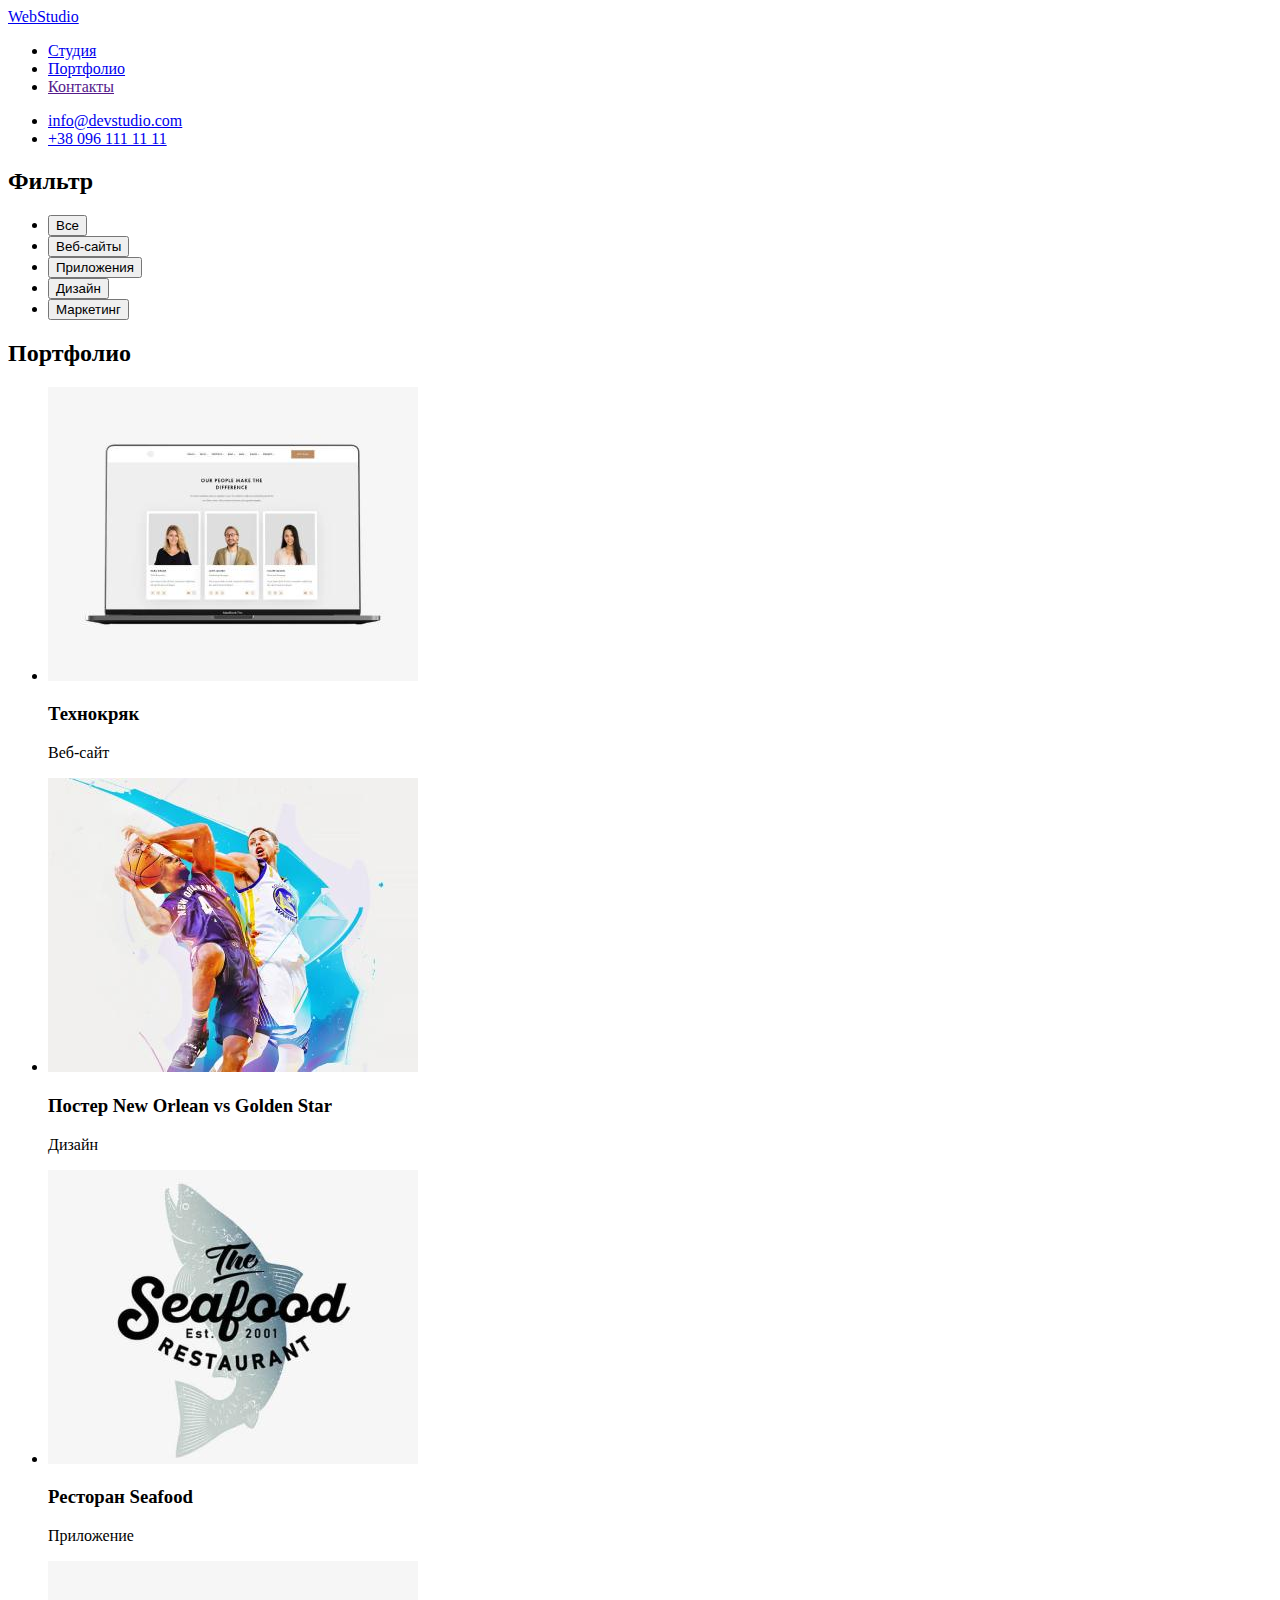
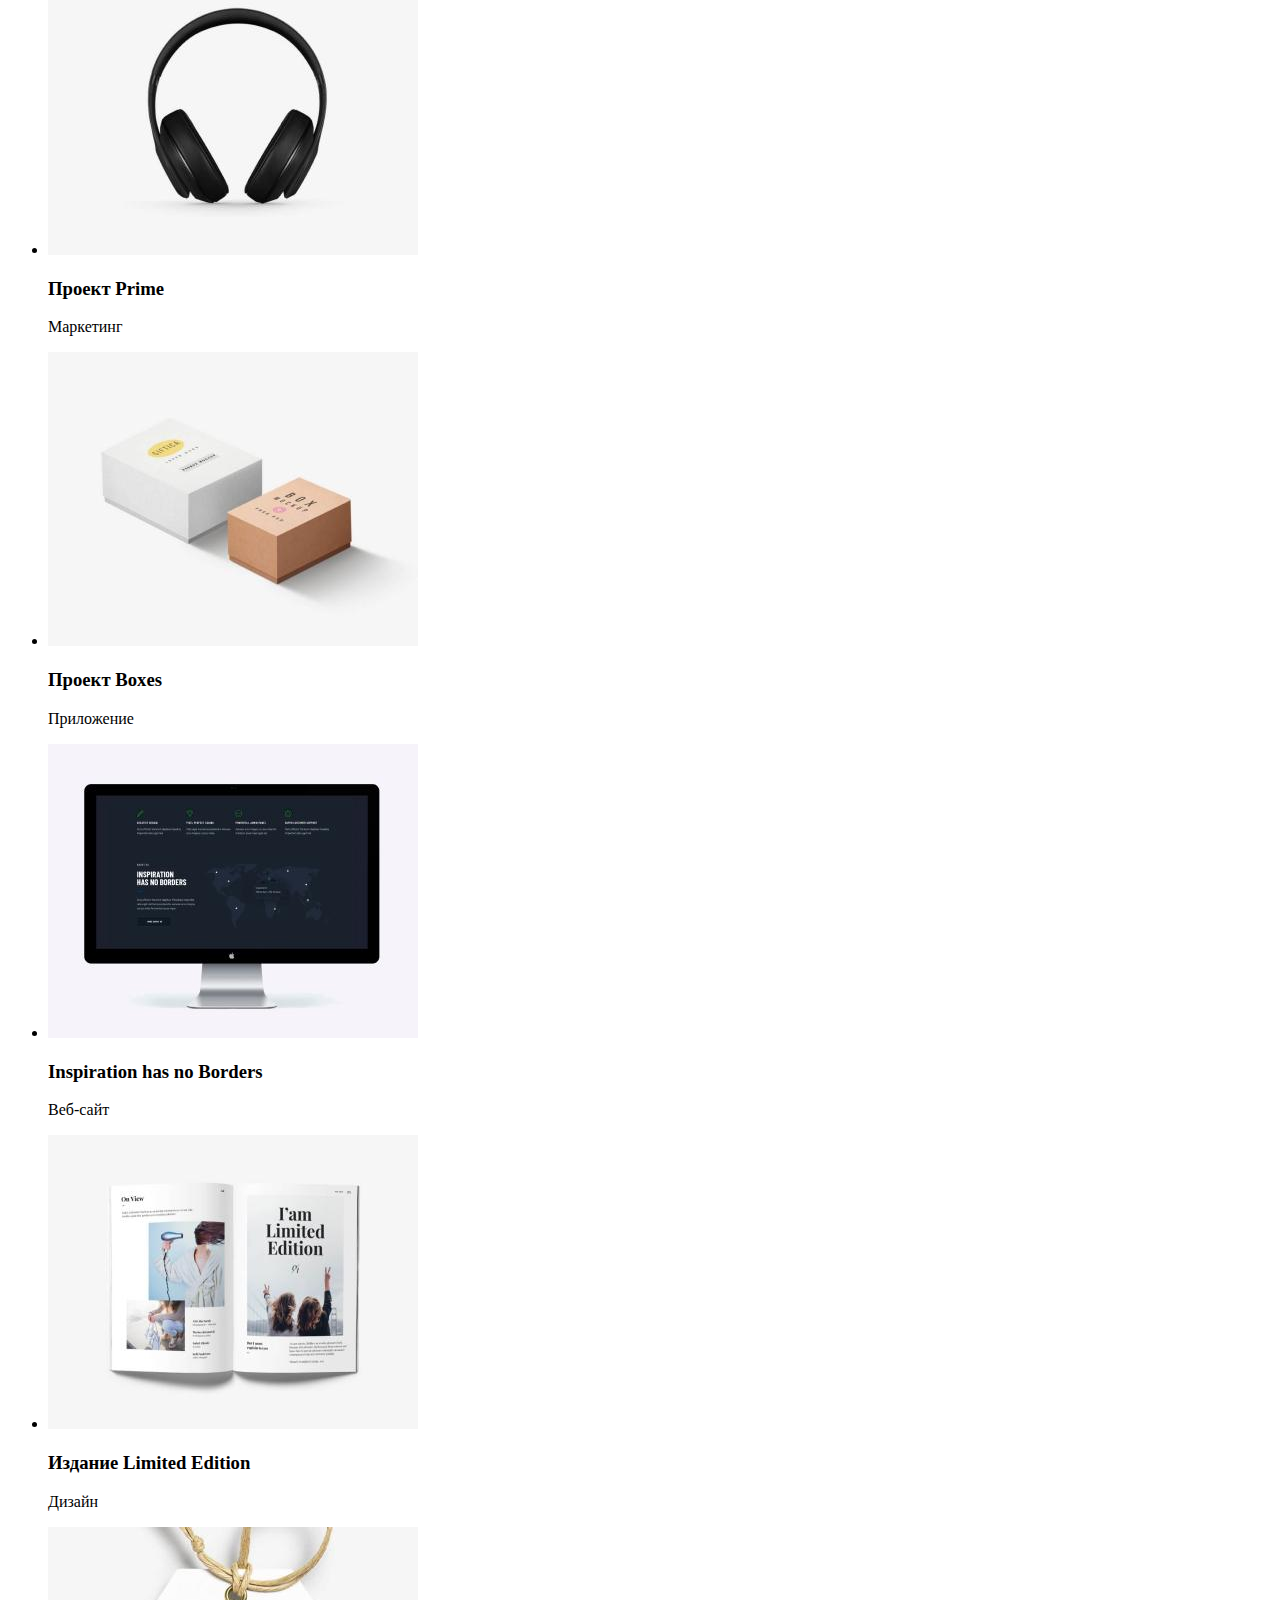
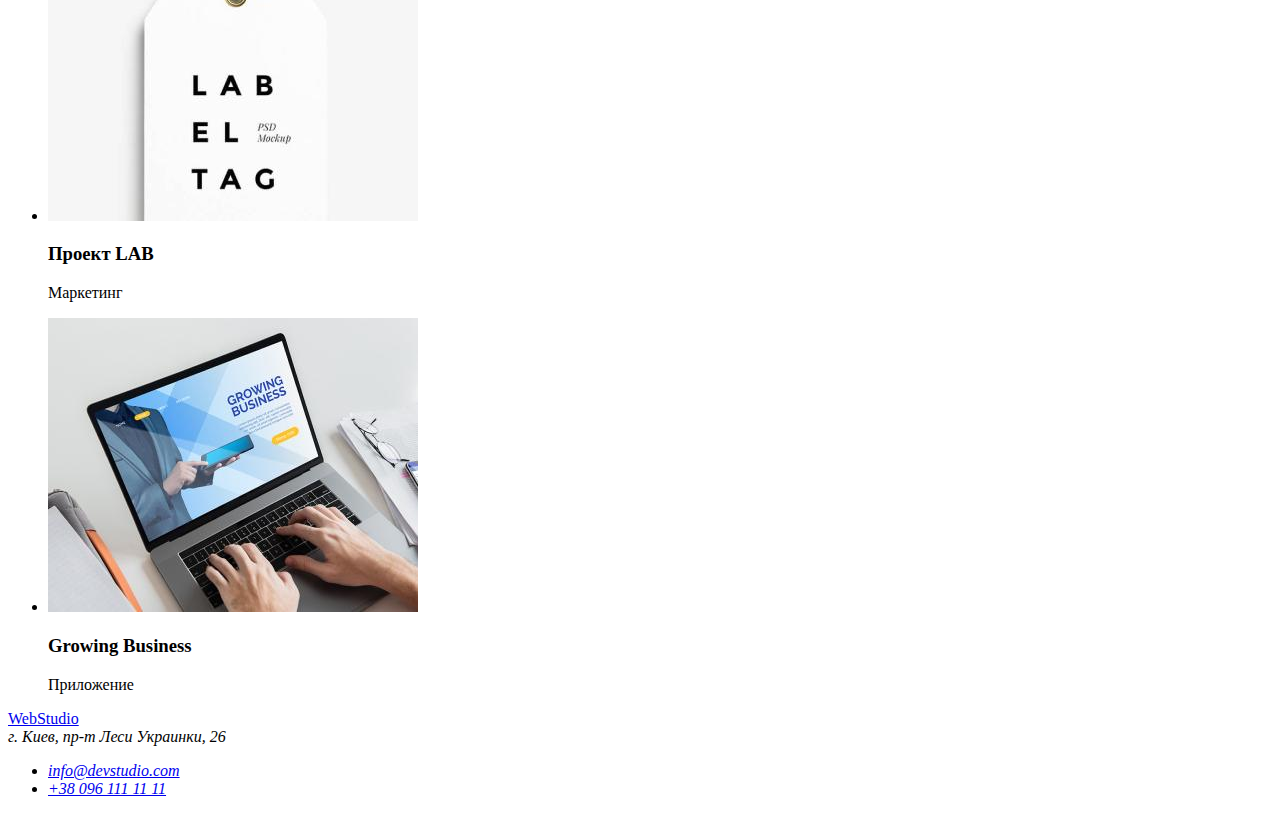
==== portfolio.html @ 3d3d4856 "Fin_page-proofs_portfolio" ====
<!DOCTYPE html>
<html lang="ru">

<head>
  <meta charset="UTF-8">
  <meta http-equiv="X-UA-Compatible" content="IE=edge">
  <meta name="viewport" content="width=device-width, initial-scale=1.0">
  <title>Document</title>
</head>

<body>
  <header>
    <nav>
      <a href="/" lang="en">WebStudio</a>
      <ul>
        <li><a href="./index.html">Студия</a></li>
        <li><a href="./portfolio.html">Портфолио</a></li>
        <li><a href="">Контакты</a></li>
      </ul>
    </nav>
    <ul>
      <li><a href="mailto:info@devstudio.com" lang="en">info@devstudio.com</a></li>
      <li><a href="tel:+380961111111">+38 096 111 11 11</a></li>
    </ul>
  </header>
  <main>
    <!--Filter-->
   <section>
     <h2>Фильтр</h2>
     <ul>
        <li><button type="button">Все</button></li>
        <li><button type="button">Веб-сайты</button></li>
        <li><button type="button">Приложения</button></li>
        <li><button type="button">Дизайн</button></li>
        <li><button type="button">Маркетинг</button></li>
     </ul>
   </section>
    <!--Portfolio-->
   <section>
      <h2>Портфолио</h2>
      <ul>
       <li>
          <img src="./images/website.jpg" alt="Веб-сайт" width="370" height="294">
          <h3>Технокряк</h3>
          <p> Веб-сайт </p>
        </li>
        <li>
          <img src="./images/design.jpg" alt="Постер" width="370" height="294">
          <h3 lang="ru-en">Постер New Orlean vs Golden Star</h3>
          <p> Дизайн </p>
        </li>
        <li>
          <img src="./images/attachment.jpg" alt="Логотип приложения" width="370" height="294">
          <h3 lang="ru-en">Ресторан Seafood</h3>
          <p> Приложение </p>
        </li>
      </ul>
      <ul>
          <li>
            <img src="./images/headphones.jpg" alt="Наушники" width="370" height="294">
            <h3 lang="ru-en">Проект Prime</h3>
            <p> Маркетинг </p>
          </li>
          <li>
            <img src="./images/box.jpg" alt="Коробки" width="370" height="294">
            <h3 lang="ru-en">Проект Boxes</h3>
            <p> Приложение </p>
          </li>
          <li>
            <img src="./images/desktop.jpg" alt="Настольный компютер" width="370" height="294">
            <h3 lang="en">Inspiration has no Borders</h3>
            <p> Веб-сайт </p>
          </li>
      </ul>
      <ul>
          <li>
            <img src="./images/book.jpg" alt="Книга" width="370" height="294">
            <h3 lang="ru-en">Издание Limited Edition</h3>
            <p> Дизайн </p>
          </li>
          <li>
            <img src="./images/sticker.jpg" alt="Стикер" width="370" height="294">
            <h3 lang="ru-en">Проект LAB</h3>
            <p> Маркетинг </p>
          </li>
          <li>
            <img src="./images/macbook.jpg" alt="Макбук" width="370" height="294">
            <h3 lang="en">Growing Business</h3>
            <p> Приложение </p>
          </li>
      </ul>
   </section>
  </main>
  <footer>
    <a href="/" lang="en">WebStudio</a>
    <address>
      г. Киев, пр-т Леси Украинки, 26
      <ul>
        <li>
          <a href="mailto:info@devstudio.com" lang="en">info@devstudio.com</a>
        </li>
        <li>
          <a href="tel:+380961111111">+38 096 111 11 11</a>
        </li>
      </ul>
    </address>
  </footer>
</body>

</html>
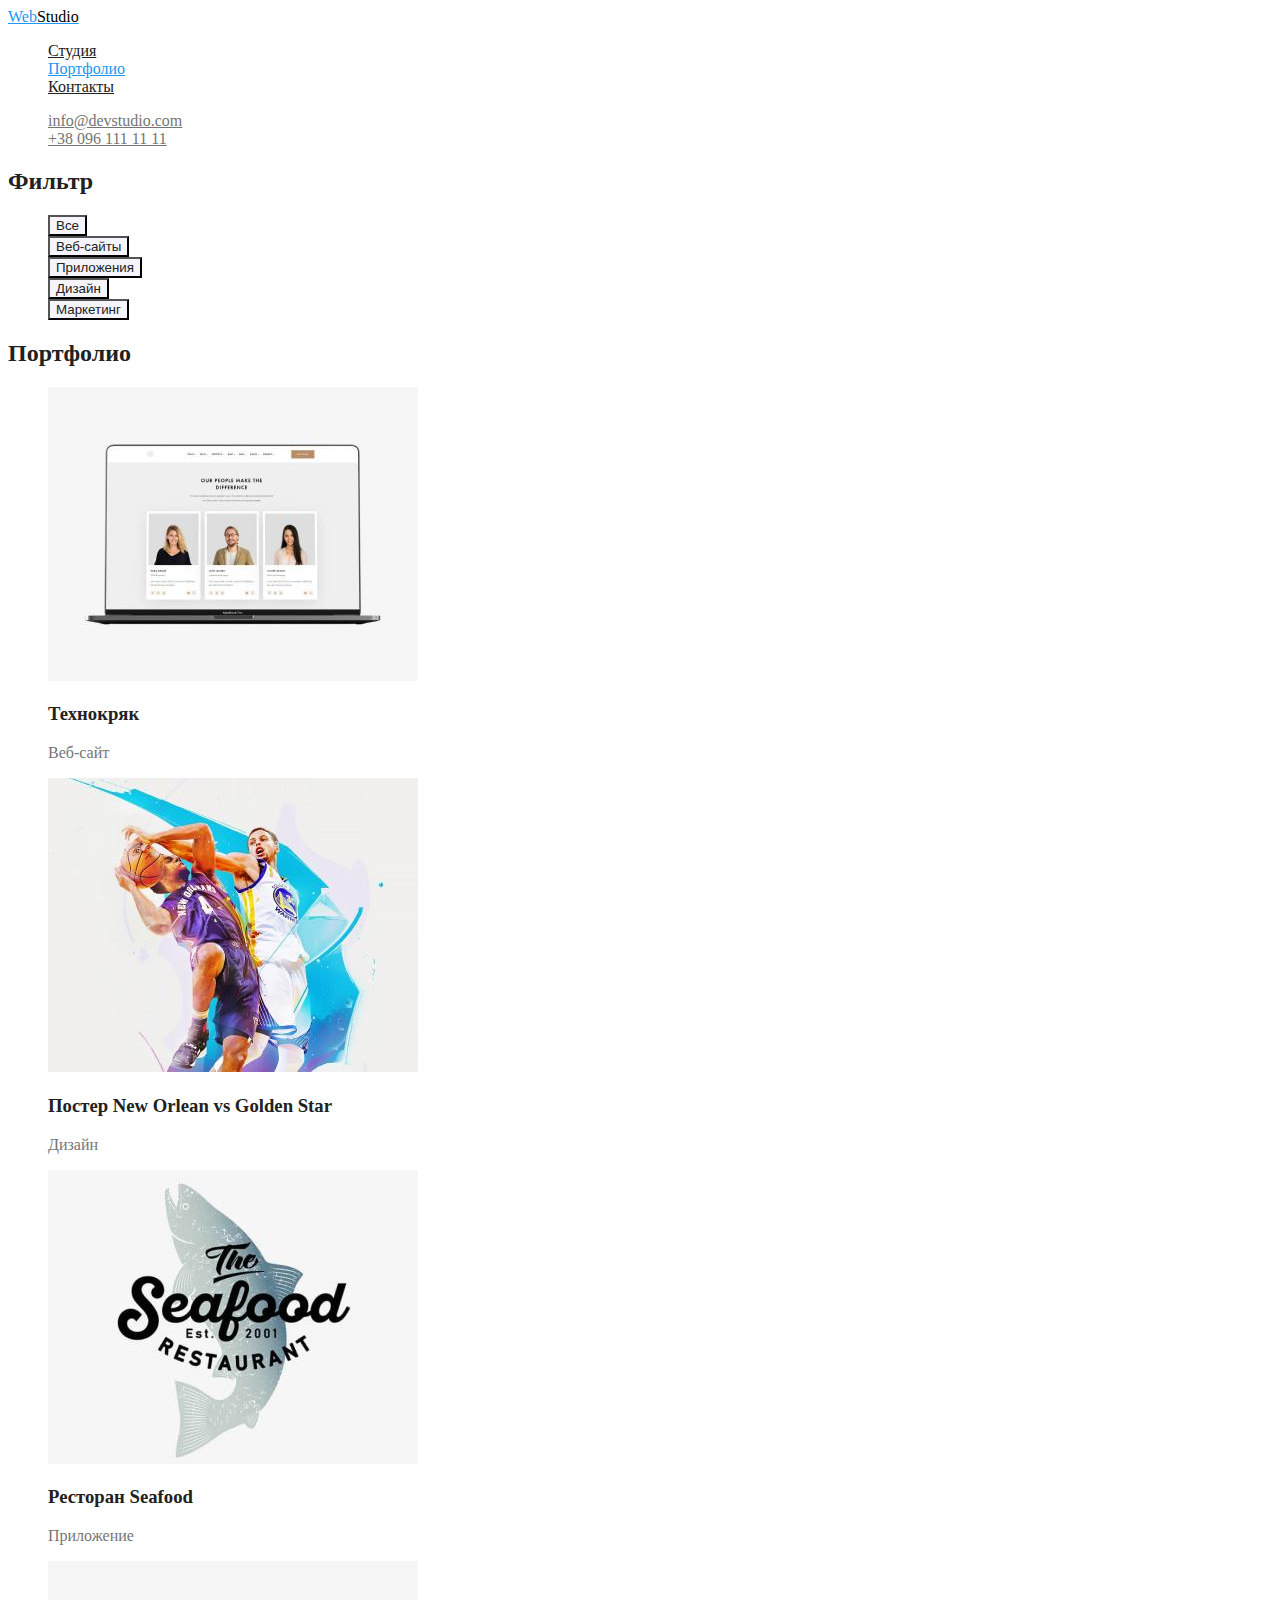
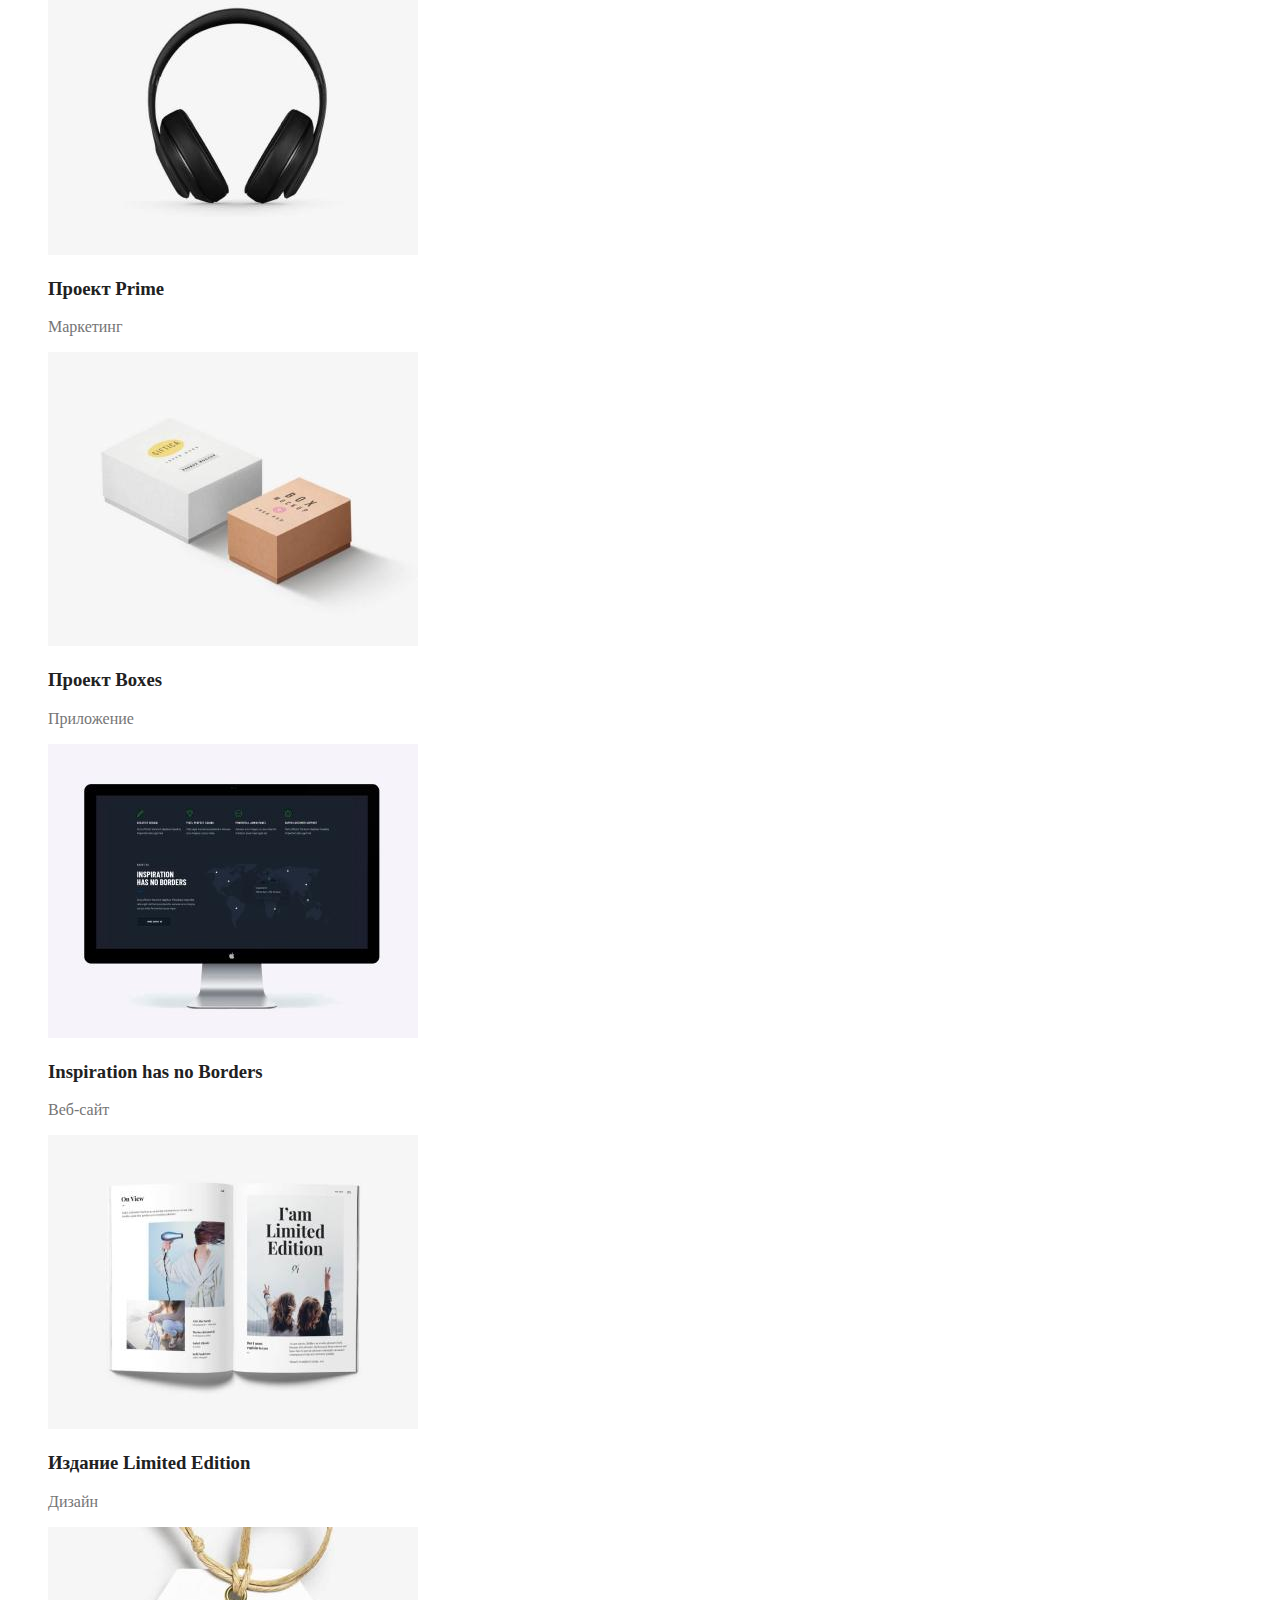
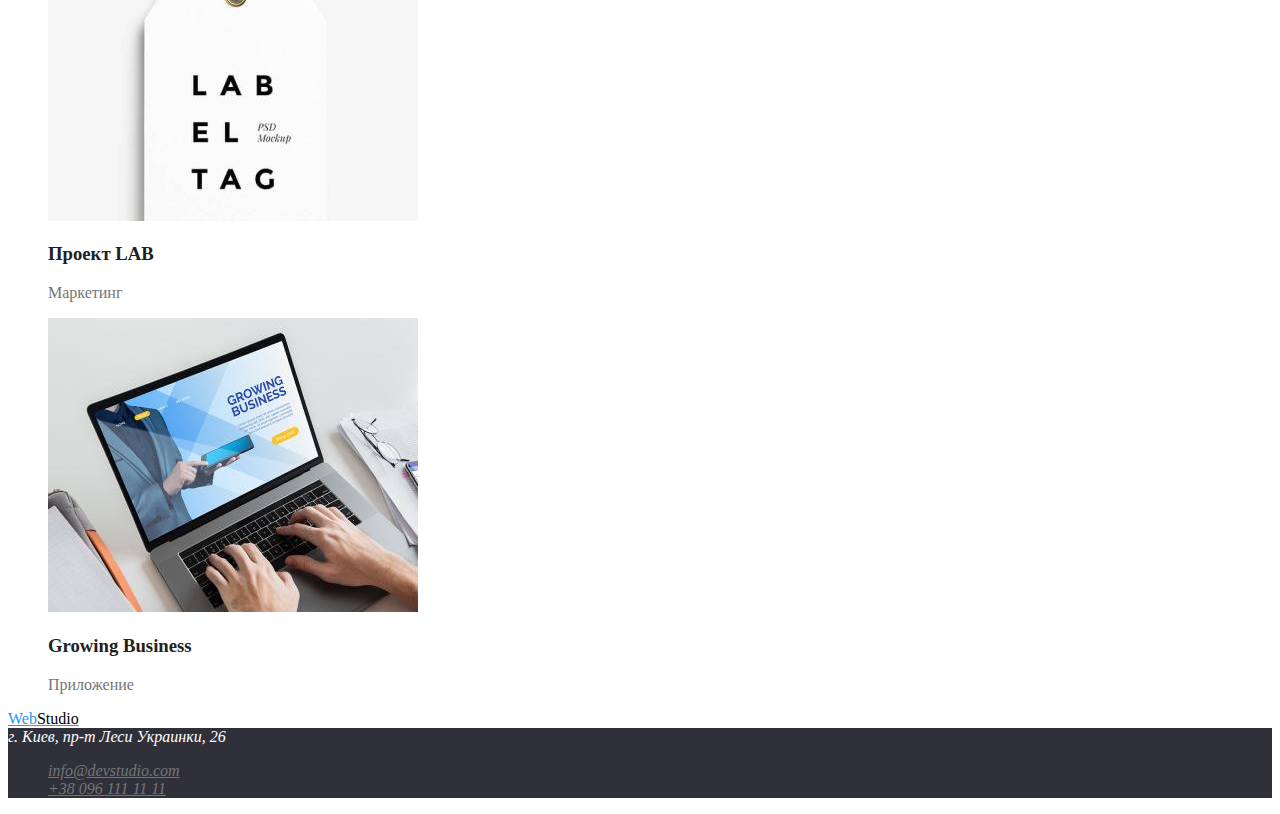
==== commit c2ebbfdc: "25.04.2021" ====
--- a/portfolio.html
+++ b/portfolio.html
@@ -5,103 +5,100 @@
   <meta charset="UTF-8">
   <meta http-equiv="X-UA-Compatible" content="IE=edge">
   <meta name="viewport" content="width=device-width, initial-scale=1.0">
-  <title>Document</title>
+  <title>WebStudio</title>
+  <link rel="stylesheet" href="./css/styles.css">
 </head>
 
 <body>
   <header>
     <nav>
-      <a href="/" lang="en">WebStudio</a>
-      <ul>
-        <li><a href="./index.html">Студия</a></li>
-        <li><a href="./portfolio.html">Портфолио</a></li>
-        <li><a href="">Контакты</a></li>
+      <a href="/" class="logo-partone" lang="en">Web<span class="logo-parttwo">Studio</span></a>
+      <ul class="site-nav">
+        <li><a href="./index.html" class="link">Студия</a></li>
+        <li><a href="./portfolio.html" class="link current">Портфолио</a></li>
+        <li><a href="" class="link">Контакты</a></li>
       </ul>
     </nav>
-    <ul>
-      <li><a href="mailto:info@devstudio.com" lang="en">info@devstudio.com</a></li>
-      <li><a href="tel:+380961111111">+38 096 111 11 11</a></li>
+    <ul class="contact-header">
+      <li><a href="mailto:info@devstudio.com" class="link" lang="en">info@devstudio.com</a></li>
+      <li><a href="tel:+380961111111" class="link">+38 096 111 11 11</a></li>
     </ul>
   </header>
   <main>
     <!--Filter-->
-   <section>
-     <h2>Фильтр</h2>
+   <section class="section">
+     <h2 class="section-title">Фильтр</h2>
      <ul>
-        <li><button type="button">Все</button></li>
-        <li><button type="button">Веб-сайты</button></li>
-        <li><button type="button">Приложения</button></li>
-        <li><button type="button">Дизайн</button></li>
-        <li><button type="button">Маркетинг</button></li>
+        <li><button class="buttun secondary" type="button">Все</button></li>
+        <li><button class="buttun secondary" type="button">Веб-сайты</button></li>
+        <li><button class="buttun secondary" type="button">Приложения</button></li>
+        <li><button class="buttun secondary" type="button">Дизайн</button></li>
+        <li><button class="buttun secondary" type="button">Маркетинг</button></li>
      </ul>
    </section>
     <!--Portfolio-->
-   <section>
-      <h2>Портфолио</h2>
-      <ul>
+   <section class="section">
+      <h2 class="section-title">Портфолио</h2>
+      <ul class="portfolio-list">
        <li>
           <img src="./images/website.jpg" alt="Веб-сайт" width="370" height="294">
-          <h3>Технокряк</h3>
+          <h3 class="title">Технокряк</h3>
           <p> Веб-сайт </p>
         </li>
         <li>
           <img src="./images/design.jpg" alt="Постер" width="370" height="294">
-          <h3 lang="ru-en">Постер New Orlean vs Golden Star</h3>
+          <h3 class="title" lang="en">Постер New Orlean vs Golden Star</h3>
           <p> Дизайн </p>
         </li>
         <li>
           <img src="./images/attachment.jpg" alt="Логотип приложения" width="370" height="294">
-          <h3 lang="ru-en">Ресторан Seafood</h3>
+          <h3 class="title" lang="en">Ресторан Seafood</h3>
           <p> Приложение </p>
         </li>
       </ul>
-      <ul>
+      <ul class="portfolio-list">
           <li>
             <img src="./images/headphones.jpg" alt="Наушники" width="370" height="294">
-            <h3 lang="ru-en">Проект Prime</h3>
+            <h3 class="title" lang="en">Проект Prime</h3>
             <p> Маркетинг </p>
           </li>
           <li>
             <img src="./images/box.jpg" alt="Коробки" width="370" height="294">
-            <h3 lang="ru-en">Проект Boxes</h3>
+            <h3 class="title" lang="en">Проект Boxes</h3>
             <p> Приложение </p>
           </li>
           <li>
             <img src="./images/desktop.jpg" alt="Настольный компютер" width="370" height="294">
-            <h3 lang="en">Inspiration has no Borders</h3>
+            <h3 class="title" lang="en">Inspiration has no Borders</h3>
             <p> Веб-сайт </p>
           </li>
       </ul>
-      <ul>
+      <ul class="portfolio-list">
           <li>
             <img src="./images/book.jpg" alt="Книга" width="370" height="294">
-            <h3 lang="ru-en">Издание Limited Edition</h3>
+            <h3 class="title" lang="en">Издание Limited Edition</h3>
             <p> Дизайн </p>
           </li>
           <li>
             <img src="./images/sticker.jpg" alt="Стикер" width="370" height="294">
-            <h3 lang="ru-en">Проект LAB</h3>
+            <h3 class="title" lang="en">Проект LAB</h3>
             <p> Маркетинг </p>
           </li>
           <li>
             <img src="./images/macbook.jpg" alt="Макбук" width="370" height="294">
-            <h3 lang="en">Growing Business</h3>
+            <h3 class="title" lang="en">Growing Business</h3>
             <p> Приложение </p>
           </li>
       </ul>
    </section>
   </main>
   <footer>
-    <a href="/" lang="en">WebStudio</a>
-    <address>
-      г. Киев, пр-т Леси Украинки, 26
-      <ul>
-        <li>
-          <a href="mailto:info@devstudio.com" lang="en">info@devstudio.com</a>
-        </li>
-        <li>
-          <a href="tel:+380961111111">+38 096 111 11 11</a>
-        </li>
+    <a href="/" class="logo-partone" lang="en">Web<span class="logo-parttwo">Studio</span></a>
+    <address class="address">
+      <span class="location">г. Киев, пр-т Леси Украинки, 26</span>
+      <ul class="contact-footer">
+        <li><a href="mailto:info@devstudio.com" class="link" lang="en">info@devstudio.com</a></li>
+        <li><a href="tel:+380961111111" class="link">+38 096 111 11 11</a></li>
       </ul>
     </address>
   </footer>
--- a/css/styles.css
+++ b/css/styles.css
@@ -0,0 +1,112 @@
+/* Цвет основного текста #757575 */
+/* Вторичный цвет текста #212121 */
+/* Вторичный цвет футера текста #FFFFFF*/
+/* Цвет логотипа  #2196F3 ,#000000*/
+/* Акцент #2196F3 */
+/* Основной цвет фона #757575 */
+/* Вторичный цвет фона #F5F4FA */
+/* Цвет фона банер и футер #2F303A */
+
+:root {
+  --primary-text-color: #757575;
+  --tiile-text-color: #212121;
+  --accent-color: #2196f3;
+  --primary-background-color: #ffffff;
+  --secondary-background-color: #2f303a;
+}
+
+body {
+  background-color: var(--primary-background-color);
+  color: var(--primary-text-color);
+}
+ul {
+  list-style: none;
+}
+
+/*Header*/
+/*Logo*/
+.logo-partone {
+  color: var(--accent-color);
+}
+.logo-parttwo {
+  color: #000000;
+}
+.logo-partone:focus,
+.logo-parttwo:focus {
+  color: var(--accent-color);
+}
+
+/*Site nav*/
+.site-nav .link {
+  color: var(--tiile-text-color);
+}
+.site-nav .link:hover,
+.site-nav .link:focus {
+  color: var(--accent-color);
+}
+.site-nav .link.current {
+  color: var(--accent-color);
+}
+/*contact*/
+.contact-header .link,
+.contact-footer .link {
+  color: var(--primary-text-color);
+}
+.contact-header .link:hover,
+.contact-header .link:focus {
+  color: var(--accent-color);
+}
+/*Main*/
+.banner-title {
+  color: var(--primary-background-color);
+}
+.banner {
+  background-color: var(--secondary-background-color);
+}
+
+.section-title {
+  color: var(--tiile-text-color);
+}
+/*particular qualities*/
+.qualities-list .title {
+  color: var(--tiile-text-color);
+}
+
+/*Team*/
+.section-team {
+  background-color: #f5f4fa;
+}
+.team-list .title {
+  color: var(--tiile-text-color);
+}
+
+/*buttun*/
+.buttun {
+  cursor: pointer;
+}
+.buttun.primary {
+  color: var(--primary-background-color);
+  background-color: var(--accent-color);
+}
+.buttun.secondary {
+  color: var(--tiile-text-color);
+  background-color: #f5f4fa;
+}
+.buttun.secondary:hover,
+.buttun.secondary:focus {
+  color: var(--primary-background-color);
+  background-color: var(--accent-color);
+}
+
+/*Portfolio*/
+.portfolio-list .title {
+  color: var(--tiile-text-color);
+}
+
+/*footer*/
+.address {
+  background-color: var(--secondary-background-color);
+}
+.location {
+  color: var(--primary-background-color);
+}
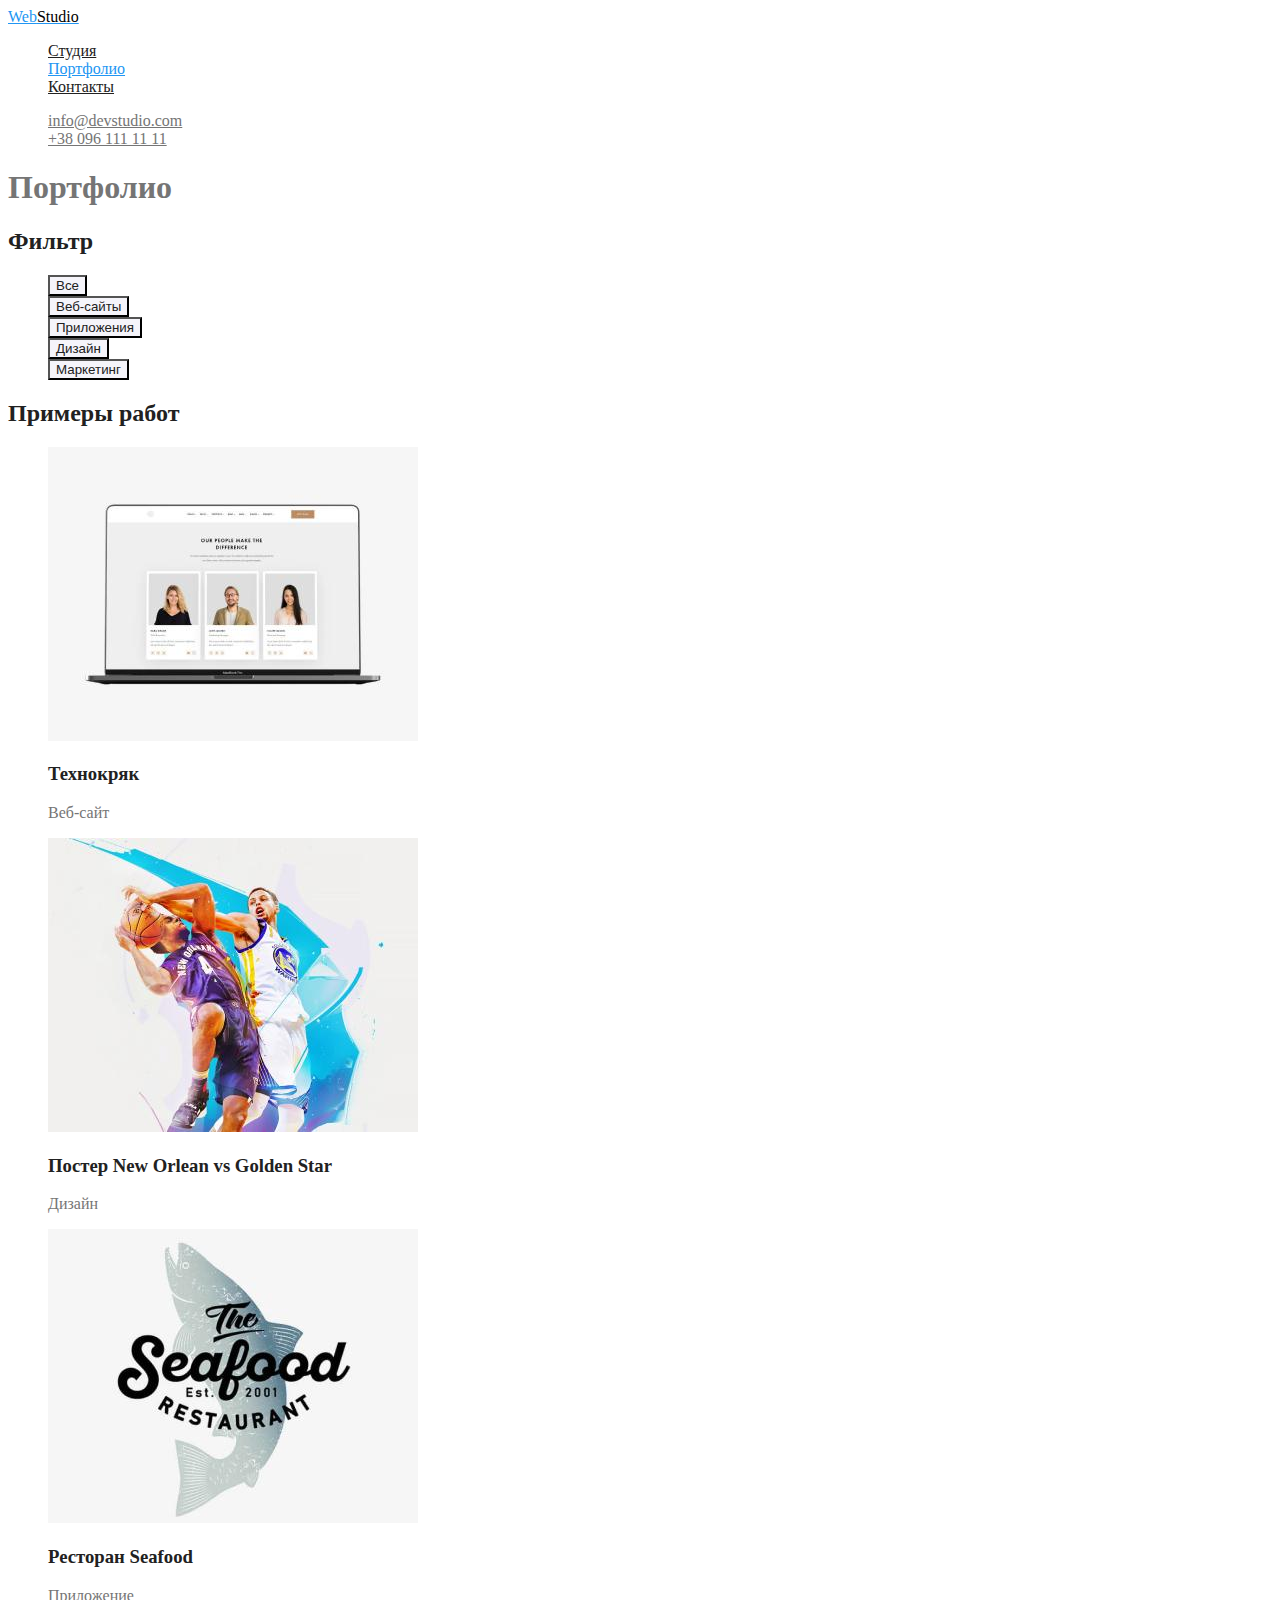
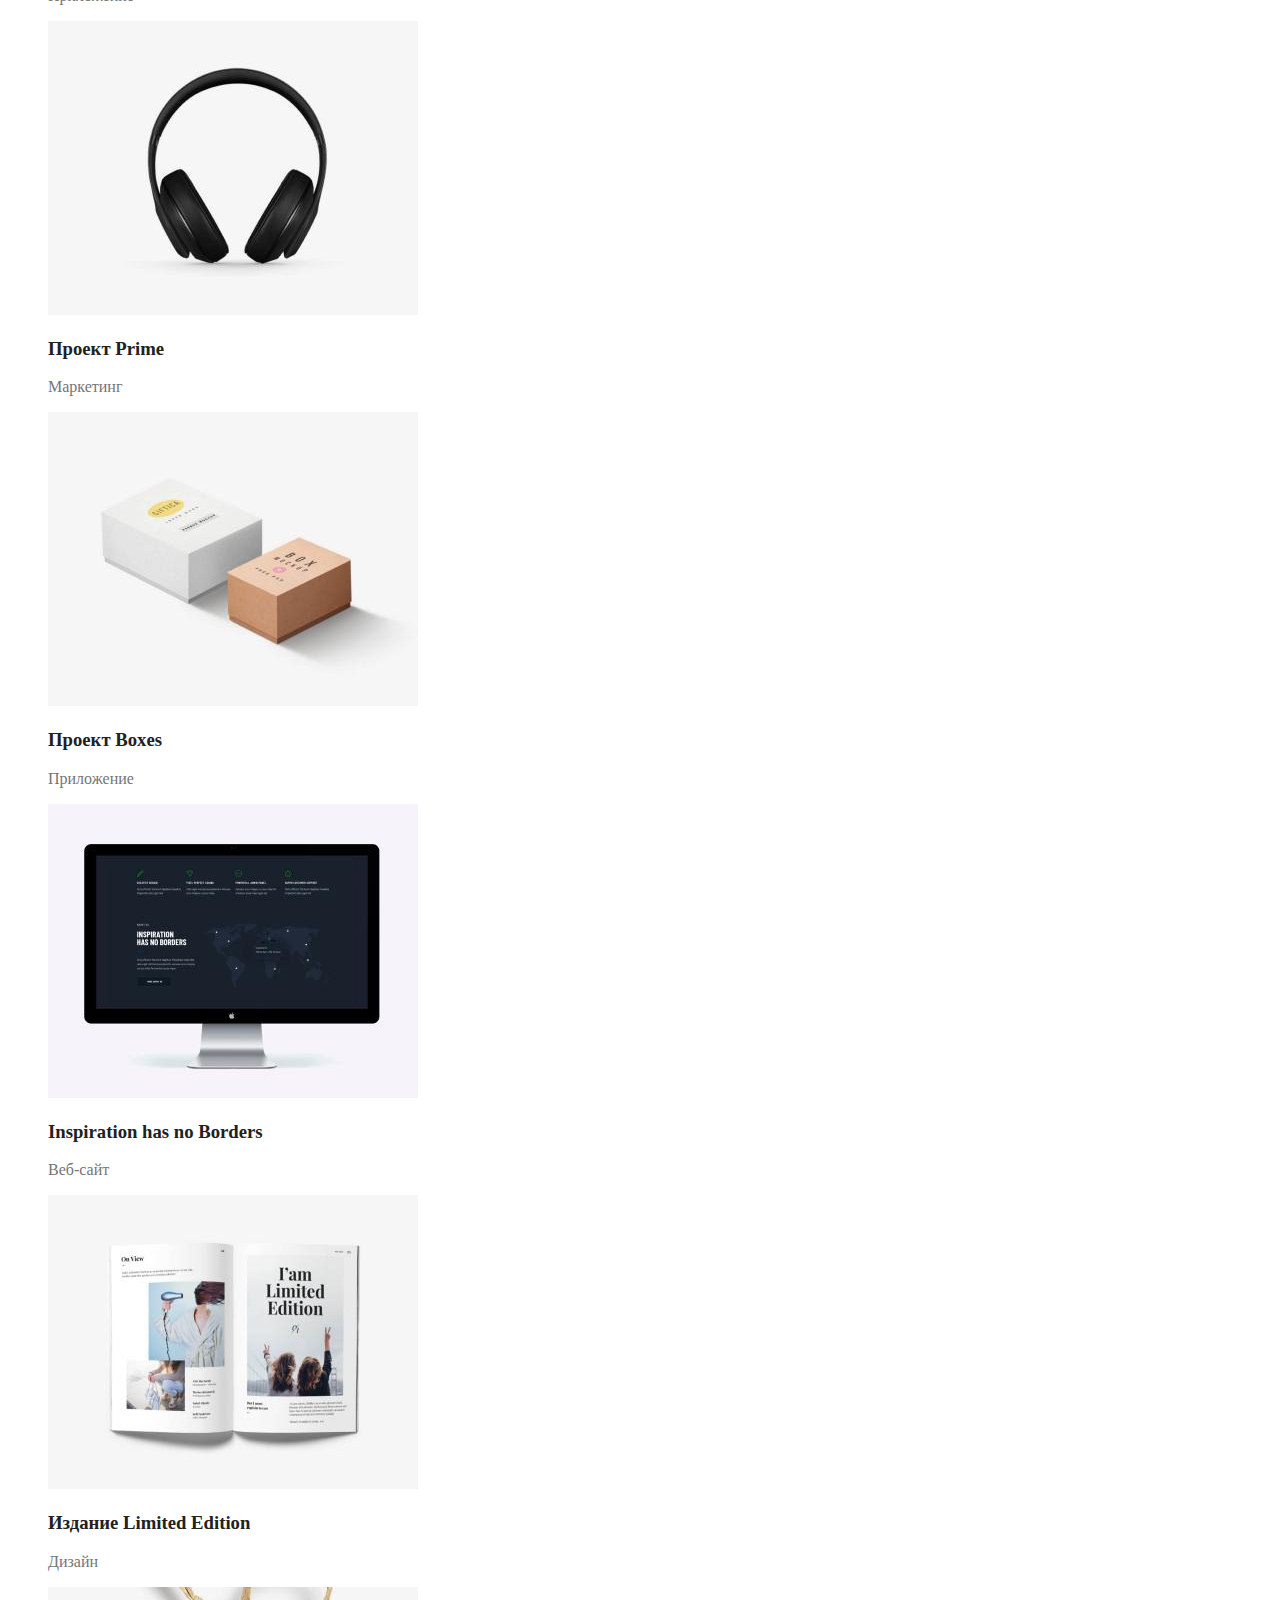
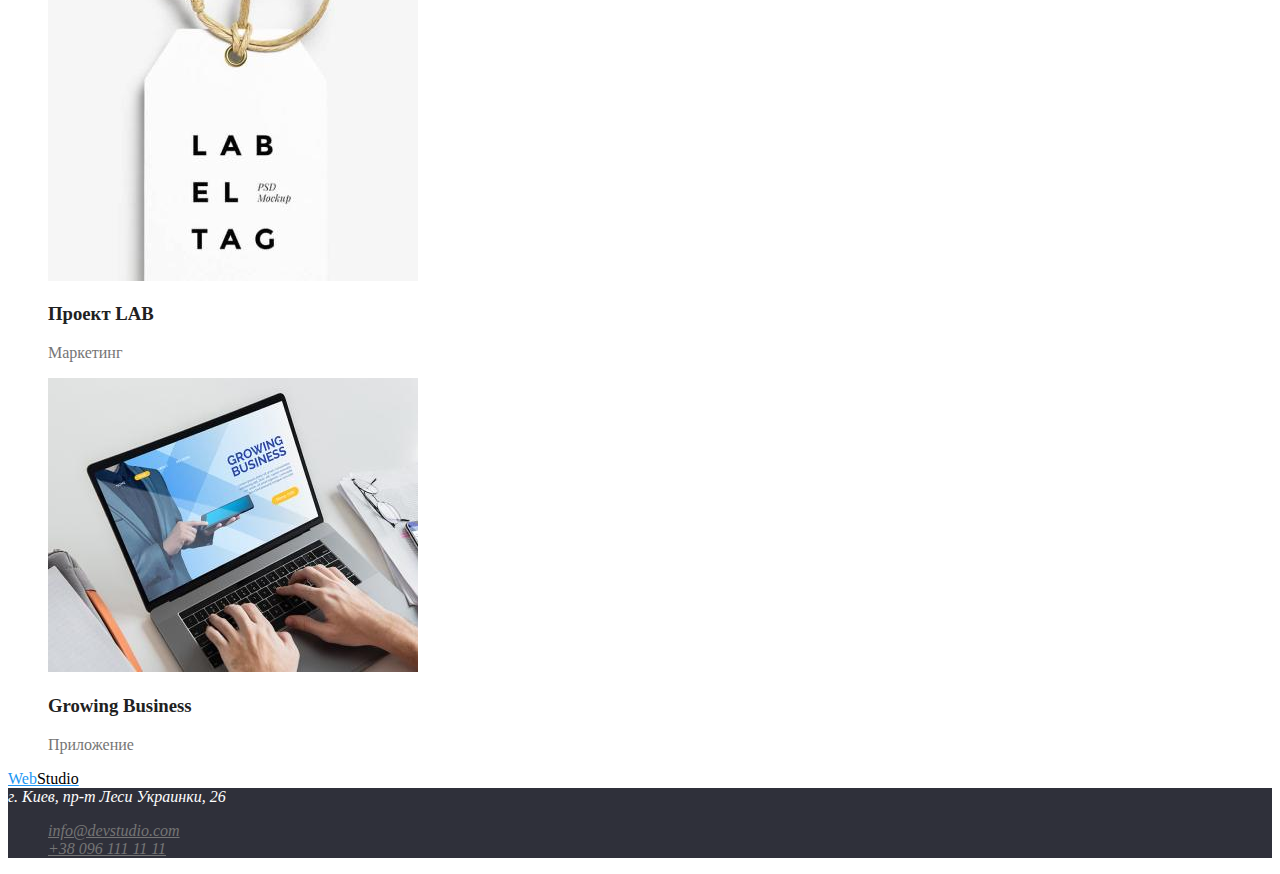
==== commit 3736c9d0: "Fix_26_04_2021" ====
--- a/portfolio.html
+++ b/portfolio.html
@@ -25,6 +25,7 @@
     </ul>
   </header>
   <main>
+    <h1>Портфолио</h1>
     <!--Filter-->
    <section class="section">
      <h2 class="section-title">Фильтр</h2>
@@ -38,7 +39,7 @@
    </section>
     <!--Portfolio-->
    <section class="section">
-      <h2 class="section-title">Портфолио</h2>
+      <h2 class="section-title">Примеры работ</h2>
       <ul class="portfolio-list">
        <li>
           <img src="./images/website.jpg" alt="Веб-сайт" width="370" height="294">
--- a/css/styles.css
+++ b/css/styles.css
@@ -13,6 +13,8 @@
   --accent-color: #2196f3;
   --primary-background-color: #ffffff;
   --secondary-background-color: #2f303a;
+  --third-background-color: #f5f4fa;
+  --logo-color: #000000;
 }
 
 body {
@@ -29,7 +31,7 @@
   color: var(--accent-color);
 }
 .logo-parttwo {
-  color: #000000;
+  color: var(--logo-color);
 }
 .logo-partone:focus,
 .logo-parttwo:focus {
@@ -74,7 +76,7 @@
 
 /*Team*/
 .section-team {
-  background-color: #f5f4fa;
+  background-color: var(--third-background-color);
 }
 .team-list .title {
   color: var(--tiile-text-color);
@@ -90,7 +92,7 @@
 }
 .buttun.secondary {
   color: var(--tiile-text-color);
-  background-color: #f5f4fa;
+  background-color: var(--third-background-color);
 }
 .buttun.secondary:hover,
 .buttun.secondary:focus {
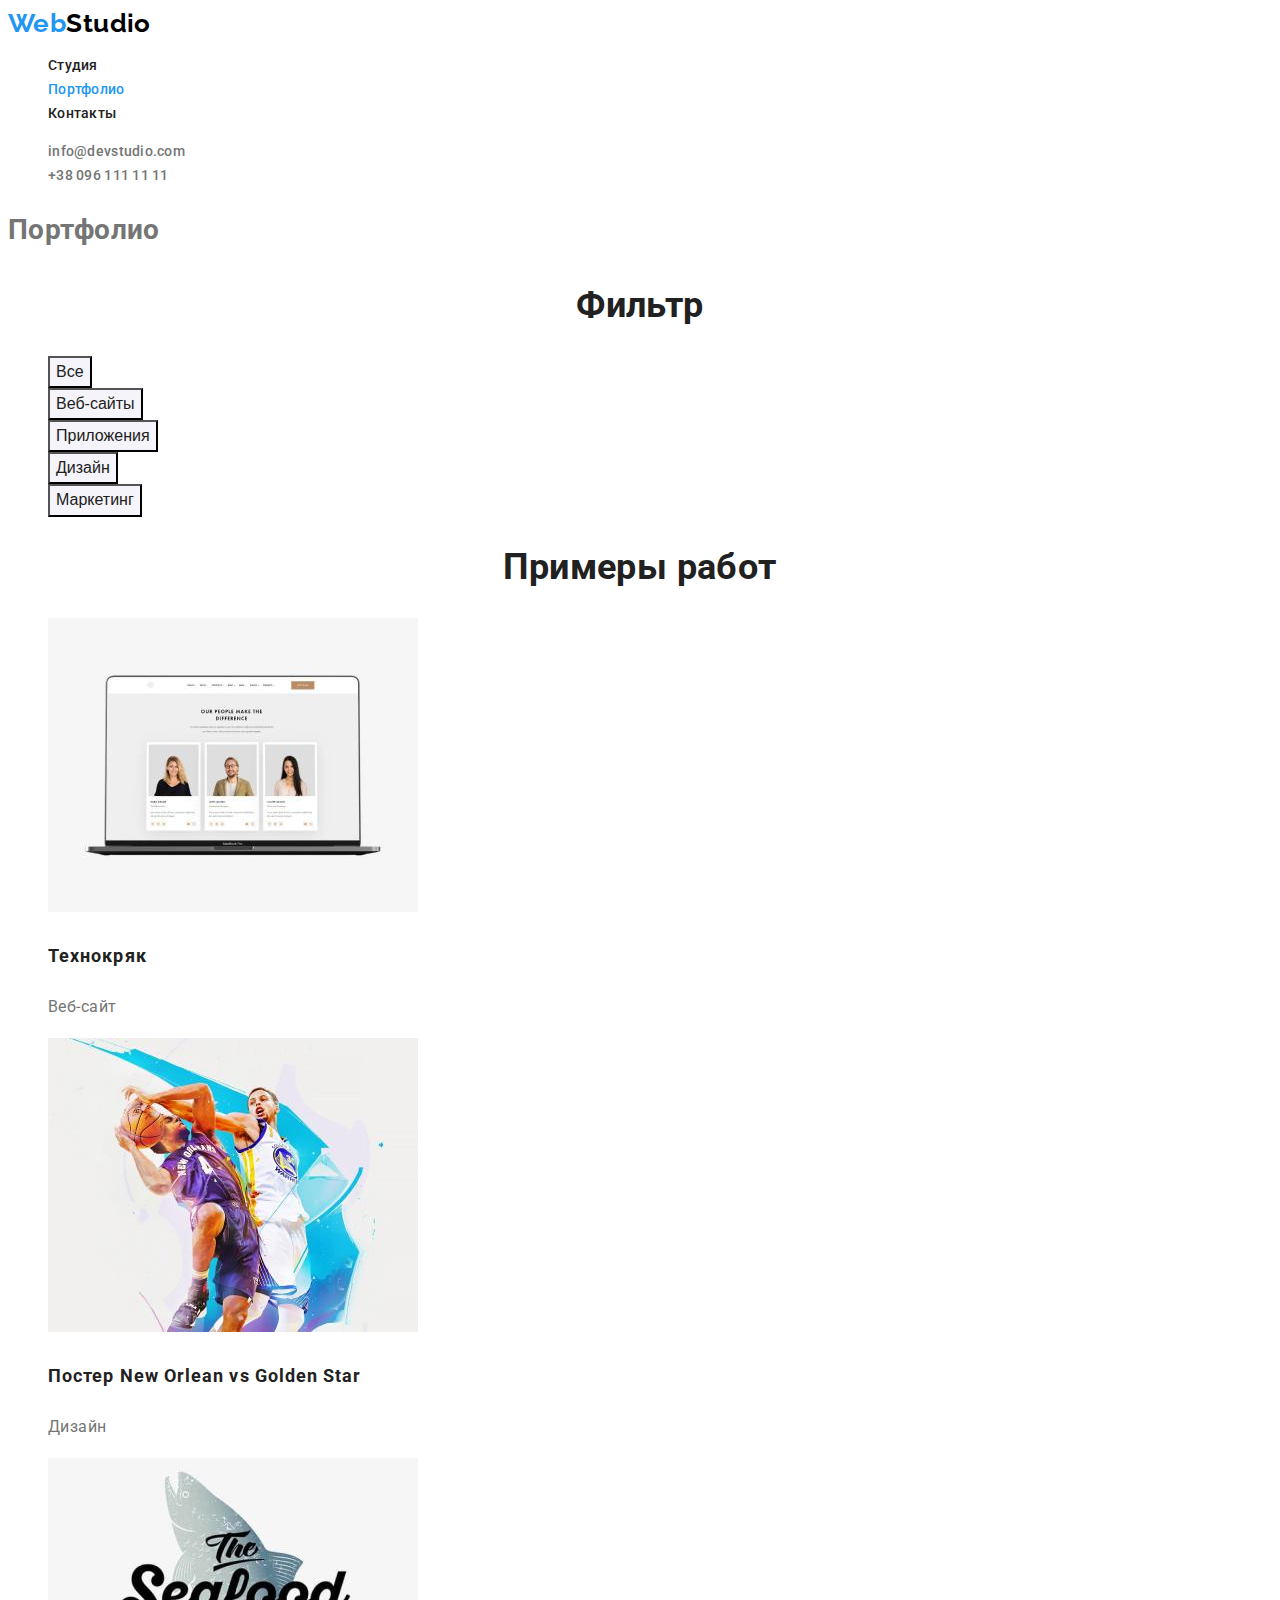
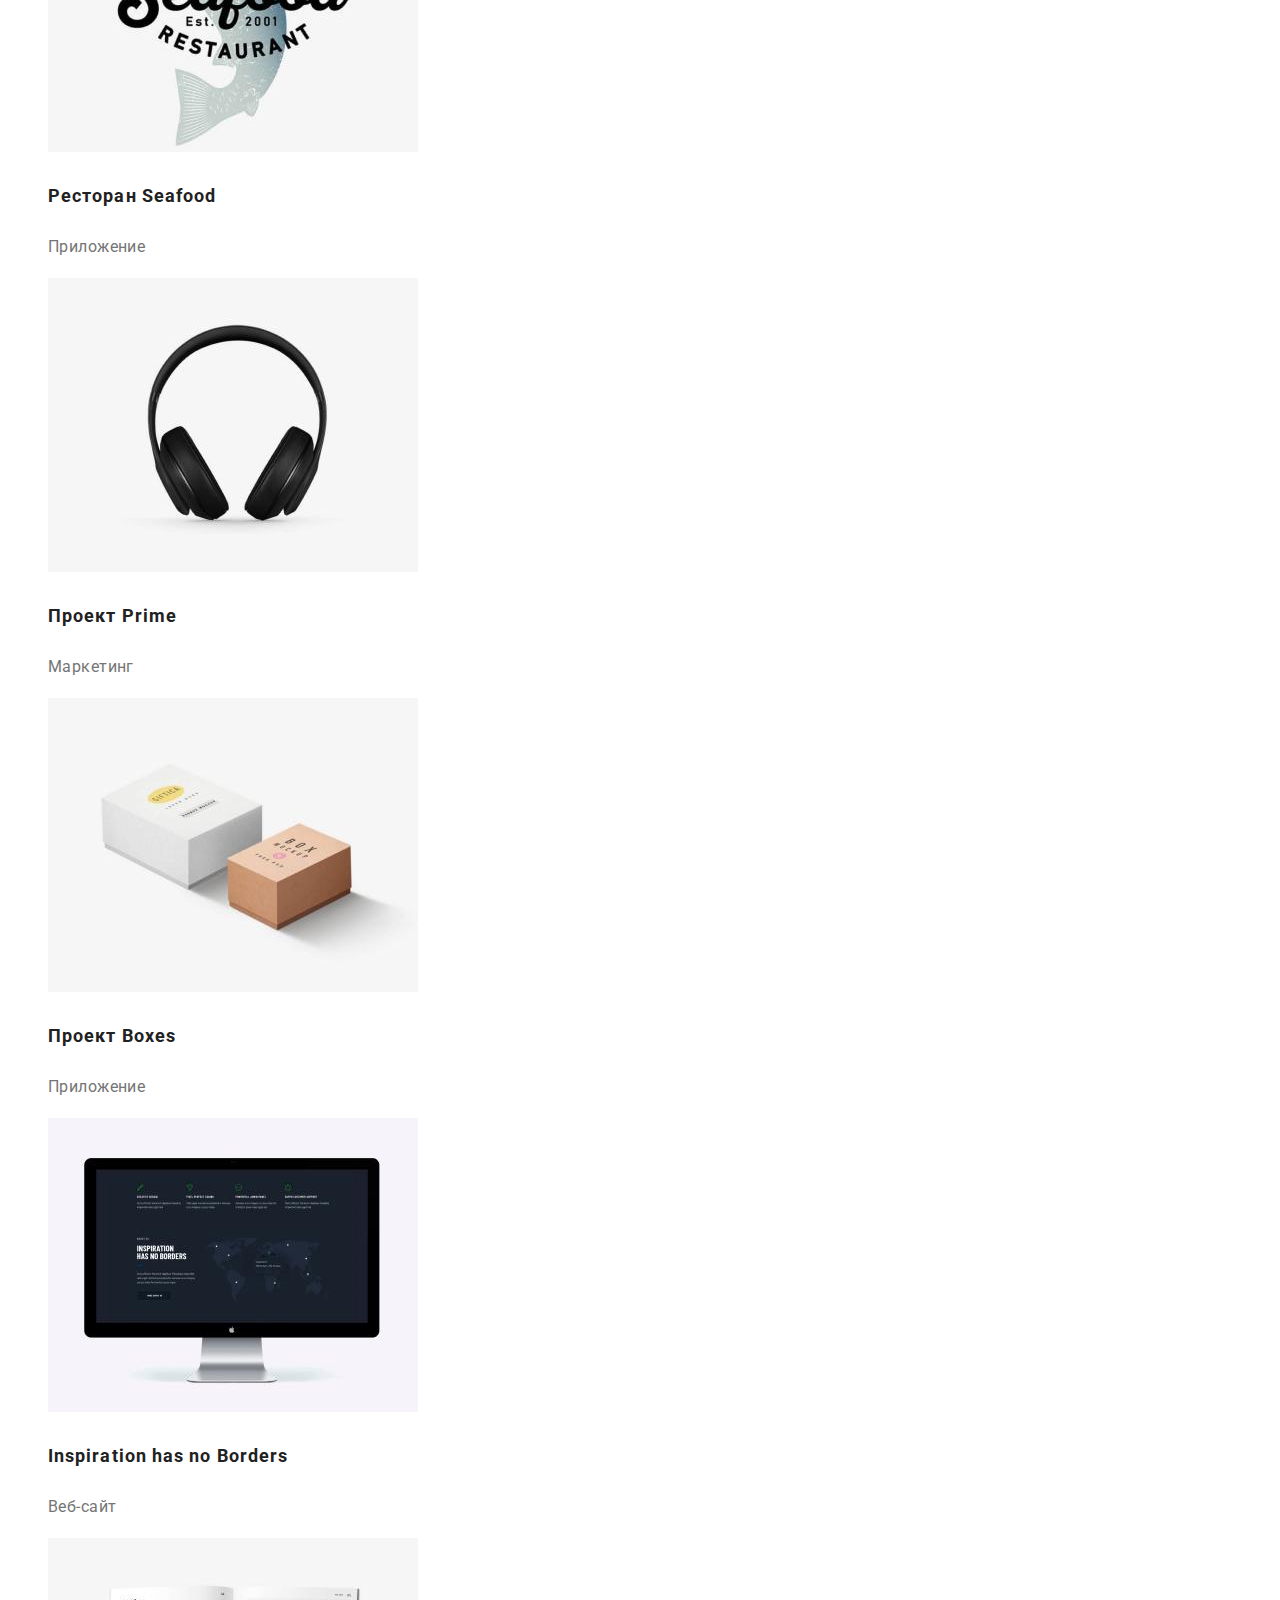
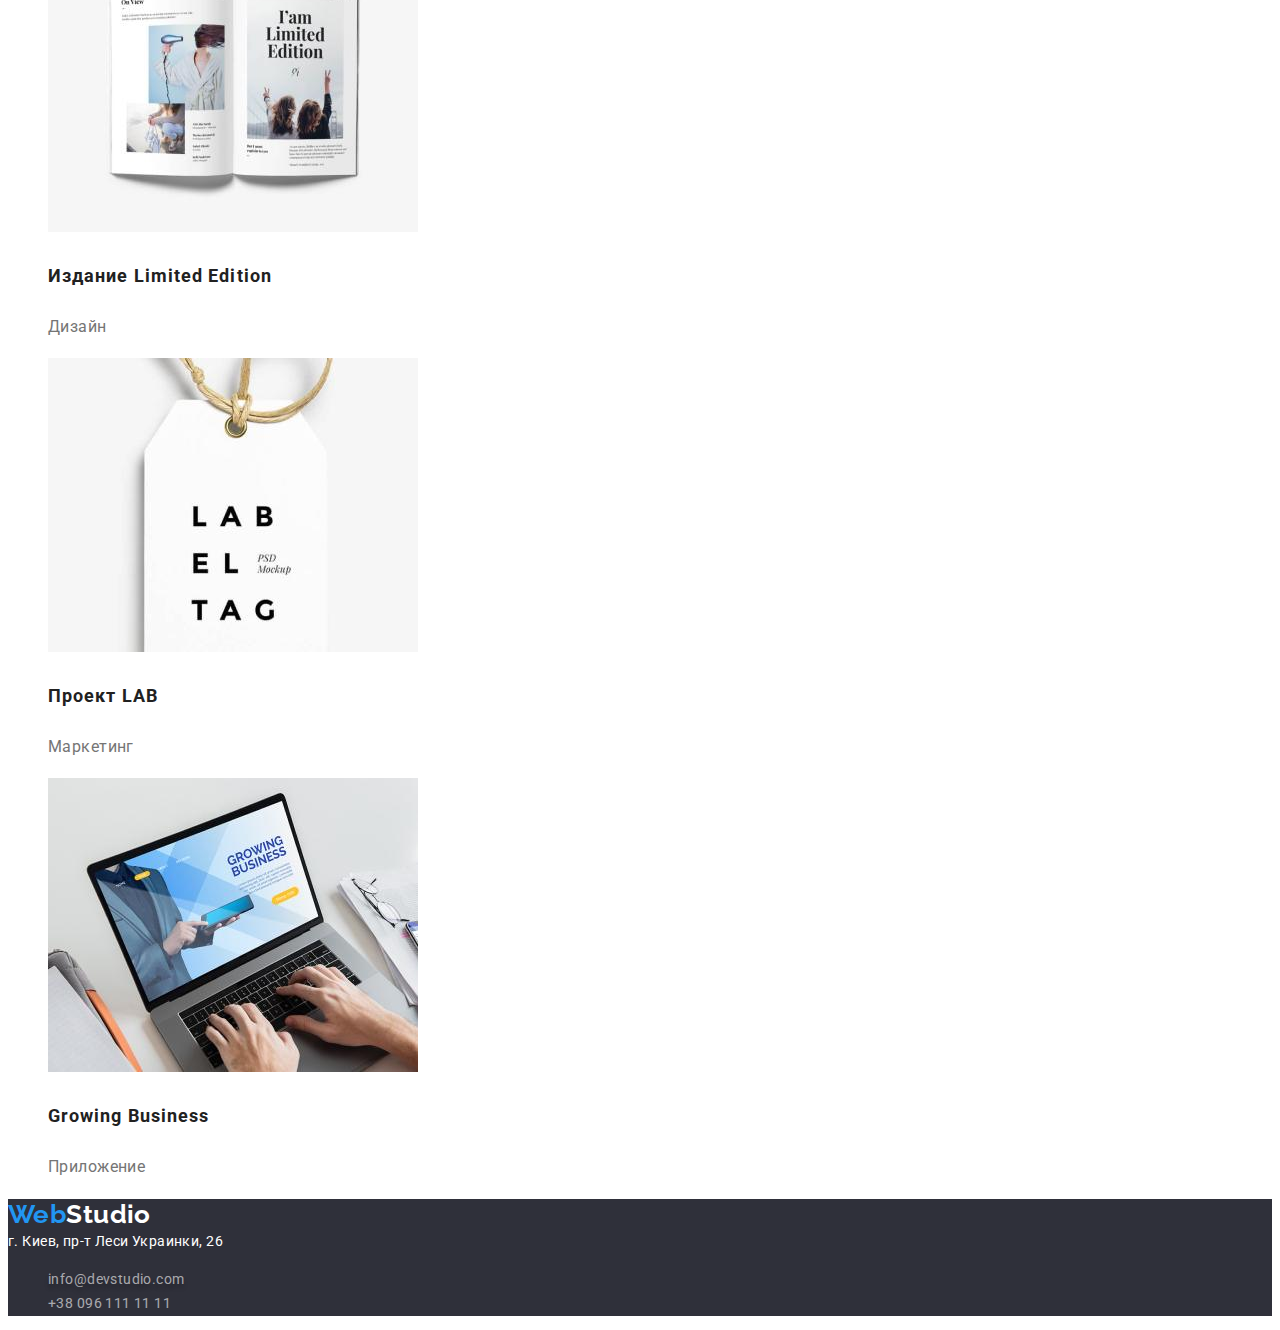
==== commit 3132cc21: "Add_styles_text" ====
--- a/portfolio.html
+++ b/portfolio.html
@@ -6,13 +6,15 @@
   <meta http-equiv="X-UA-Compatible" content="IE=edge">
   <meta name="viewport" content="width=device-width, initial-scale=1.0">
   <title>WebStudio</title>
+  <link rel="preconnect" href="https://fonts.gstatic.com">
+  <link href="https://fonts.googleapis.com/css2?family=Raleway:wght@700&family=Roboto:wght@400;500;700;900&display=swap"
+    rel="stylesheet">
   <link rel="stylesheet" href="./css/styles.css">
 </head>
-
 <body>
   <header>
     <nav>
-      <a href="/" class="logo-partone" lang="en">Web<span class="logo-parttwo">Studio</span></a>
+      <a href="/" class="logo part-one" lang="en">Web<span class="logo part-two">Studio</span></a>
       <ul class="site-nav">
         <li><a href="./index.html" class="link">Студия</a></li>
         <li><a href="./portfolio.html" class="link current">Портфолио</a></li>
@@ -44,61 +46,57 @@
        <li>
           <img src="./images/website.jpg" alt="Веб-сайт" width="370" height="294">
           <h3 class="title">Технокряк</h3>
-          <p> Веб-сайт </p>
+          <p class="text"> Веб-сайт </p>
         </li>
         <li>
           <img src="./images/design.jpg" alt="Постер" width="370" height="294">
           <h3 class="title" lang="en">Постер New Orlean vs Golden Star</h3>
-          <p> Дизайн </p>
+          <p class="text"> Дизайн </p>
         </li>
         <li>
           <img src="./images/attachment.jpg" alt="Логотип приложения" width="370" height="294">
           <h3 class="title" lang="en">Ресторан Seafood</h3>
-          <p> Приложение </p>
+          <p class="text"> Приложение </p>
         </li>
-      </ul>
-      <ul class="portfolio-list">
-          <li>
-            <img src="./images/headphones.jpg" alt="Наушники" width="370" height="294">
-            <h3 class="title" lang="en">Проект Prime</h3>
-            <p> Маркетинг </p>
-          </li>
-          <li>
-            <img src="./images/box.jpg" alt="Коробки" width="370" height="294">
-            <h3 class="title" lang="en">Проект Boxes</h3>
-            <p> Приложение </p>
-          </li>
-          <li>
-            <img src="./images/desktop.jpg" alt="Настольный компютер" width="370" height="294">
-            <h3 class="title" lang="en">Inspiration has no Borders</h3>
-            <p> Веб-сайт </p>
-          </li>
-      </ul>
-      <ul class="portfolio-list">
-          <li>
-            <img src="./images/book.jpg" alt="Книга" width="370" height="294">
-            <h3 class="title" lang="en">Издание Limited Edition</h3>
-            <p> Дизайн </p>
-          </li>
-          <li>
-            <img src="./images/sticker.jpg" alt="Стикер" width="370" height="294">
-            <h3 class="title" lang="en">Проект LAB</h3>
-            <p> Маркетинг </p>
-          </li>
-          <li>
-            <img src="./images/macbook.jpg" alt="Макбук" width="370" height="294">
-            <h3 class="title" lang="en">Growing Business</h3>
-            <p> Приложение </p>
-          </li>
+        <li>
+          <img src="./images/headphones.jpg" alt="Наушники" width="370" height="294">
+          <h3 class="title" lang="en">Проект Prime</h3>
+          <p class="text"> Маркетинг </p>
+        </li>
+        <li>
+          <img src="./images/box.jpg" alt="Коробки" width="370" height="294">
+          <h3 class="title" lang="en">Проект Boxes</h3>
+          <p class="text"> Приложение </p>
+        </li>
+        <li>
+          <img src="./images/desktop.jpg" alt="Настольный компютер" width="370" height="294">
+          <h3 class="title" lang="en">Inspiration has no Borders</h3>
+          <p class="text"> Веб-сайт </p>
+        </li>
+        <li>
+          <img src="./images/book.jpg" alt="Книга" width="370" height="294">
+          <h3 class="title" lang="en">Издание Limited Edition</h3>
+          <p class="text"> Дизайн </p>
+        </li>
+        <li>
+          <img src="./images/sticker.jpg" alt="Стикер" width="370" height="294">
+          <h3 class="title" lang="en">Проект LAB</h3>
+          <p class="text"> Маркетинг </p>
+        </li>
+        <li>
+          <img src="./images/macbook.jpg" alt="Макбук" width="370" height="294">
+          <h3 class="title" lang="en">Growing Business</h3>
+          <p class="text"> Приложение </p>
+        </li>
       </ul>
    </section>
   </main>
   <footer>
-    <a href="/" class="logo-partone" lang="en">Web<span class="logo-parttwo">Studio</span></a>
+    <a href="/" class="logo part-one" lang="en">Web<span class="logo part-three">Studio</span></a>
     <address class="address">
       <span class="location">г. Киев, пр-т Леси Украинки, 26</span>
       <ul class="contact-footer">
-        <li><a href="mailto:info@devstudio.com" class="link" lang="en">info@devstudio.com</a></li>
+        <li><a href="mailto:info@devstudio.com" class="link mail" lang="en">info@devstudio.com</a></li>
         <li><a href="tel:+380961111111" class="link">+38 096 111 11 11</a></li>
       </ul>
     </address>
--- a/css/styles.css
+++ b/css/styles.css
@@ -15,11 +15,16 @@
   --secondary-background-color: #2f303a;
   --third-background-color: #f5f4fa;
   --logo-color: #000000;
+  --contact-text-footer-color: rgba(255, 255, 255, 0.6);
 }
 
 body {
   background-color: var(--primary-background-color);
   color: var(--primary-text-color);
+  font-family: Roboto, sans-serif;
+  font-size: 14px;
+  line-height: 1.71;
+  letter-spacing: 0.03em;
 }
 ul {
   list-style: none;
@@ -27,10 +32,17 @@
 
 /*Header*/
 /*Logo*/
-.logo-partone {
+.logo {
+  font-family: Raleway, sans-serif;
+  font-weight: 700;
+  font-size: 26px;
+  line-height: 1.19;
+  text-decoration: none;
+}
+.logo.part-one {
   color: var(--accent-color);
 }
-.logo-parttwo {
+.logo.part-two {
   color: var(--logo-color);
 }
 .logo-partone:focus,
@@ -41,6 +53,11 @@
 /*Site nav*/
 .site-nav .link {
   color: var(--tiile-text-color);
+  font-weight: 500;
+  font-size: 14px;
+  line-height: 1.14;
+  letter-spacing: 0.02em;
+  text-decoration: none;
 }
 .site-nav .link:hover,
 .site-nav .link:focus {
@@ -50,28 +67,57 @@
   color: var(--accent-color);
 }
 /*contact*/
-.contact-header .link,
+.contact-header .link {
+  color: var(--primary-text-color);
+  font-weight: 500;
+  font-size: 14px;
+  line-height: 1.14;
+  letter-spacing: 0.02em;
+  text-decoration: none;
+}
 .contact-footer .link {
-  color: var(--primary-text-color);
+  color: var(--contact-text-footer-color);
+  font-size: 14px;
+  line-height: 1.71;
+  font-style: normal;
+  text-decoration: none;
 }
+.contact-footer .link.mail {
+  text-shadow: 0px 4px 4px rgba(0, 0, 0, 0.25);
+}
+
 .contact-header .link:hover,
 .contact-header .link:focus {
   color: var(--accent-color);
 }
 /*Main*/
-.banner-title {
-  color: var(--primary-background-color);
-}
+
 .banner {
   background-color: var(--secondary-background-color);
 }
-
+.banner-title {
+  color: var(--primary-background-color);
+  font-weight: 900;
+  font-size: 44px;
+  line-height: 1.36;
+  text-align: center;
+  letter-spacing: 0.06em;
+  text-transform: uppercase;
+}
 .section-title {
   color: var(--tiile-text-color);
+  font-weight: 700;
+  font-size: 36px;
+  line-height: 1.17;
+  text-align: center;
 }
 /*particular qualities*/
 .qualities-list .title {
   color: var(--tiile-text-color);
+  font-weight: 700;
+  font-size: 14px;
+  line-height: 1.14;
+  text-transform: uppercase;
 }
 
 /*Team*/
@@ -80,6 +126,13 @@
 }
 .team-list .title {
   color: var(--tiile-text-color);
+  font-weight: 500;
+}
+.team-list .text,
+.team-list .title {
+  font-size: 16px;
+  line-height: 1.19px;
+  text-align: center;
 }
 
 /*buttun*/
@@ -89,10 +142,19 @@
 .buttun.primary {
   color: var(--primary-background-color);
   background-color: var(--accent-color);
+  font-weight: 700;
+  font-size: 16px;
+  line-height: 1.88;
+  text-align: center;
+  letter-spacing: 0.06em;
 }
 .buttun.secondary {
   color: var(--tiile-text-color);
   background-color: var(--third-background-color);
+  font-weight: 500;
+  font-size: 16px;
+  line-height: 1.63;
+  text-align: center;
 }
 .buttun.secondary:hover,
 .buttun.secondary:focus {
@@ -103,12 +165,25 @@
 /*Portfolio*/
 .portfolio-list .title {
   color: var(--tiile-text-color);
+  font-weight: 700;
+  font-size: 18px;
+  line-height: 2;
+  letter-spacing: 0.06em;
 }
-
+.portfolio-list .text {
+  font-size: 16px;
+  line-height: 1.88;
+}
 /*footer*/
-.address {
+footer {
   background-color: var(--secondary-background-color);
+}
+.logo.part-three {
+  color: var(--primary-background-color);
 }
 .location {
   color: var(--primary-background-color);
+  font-style: normal;
+  font-size: 14px;
+  line-height: 1.71;
 }
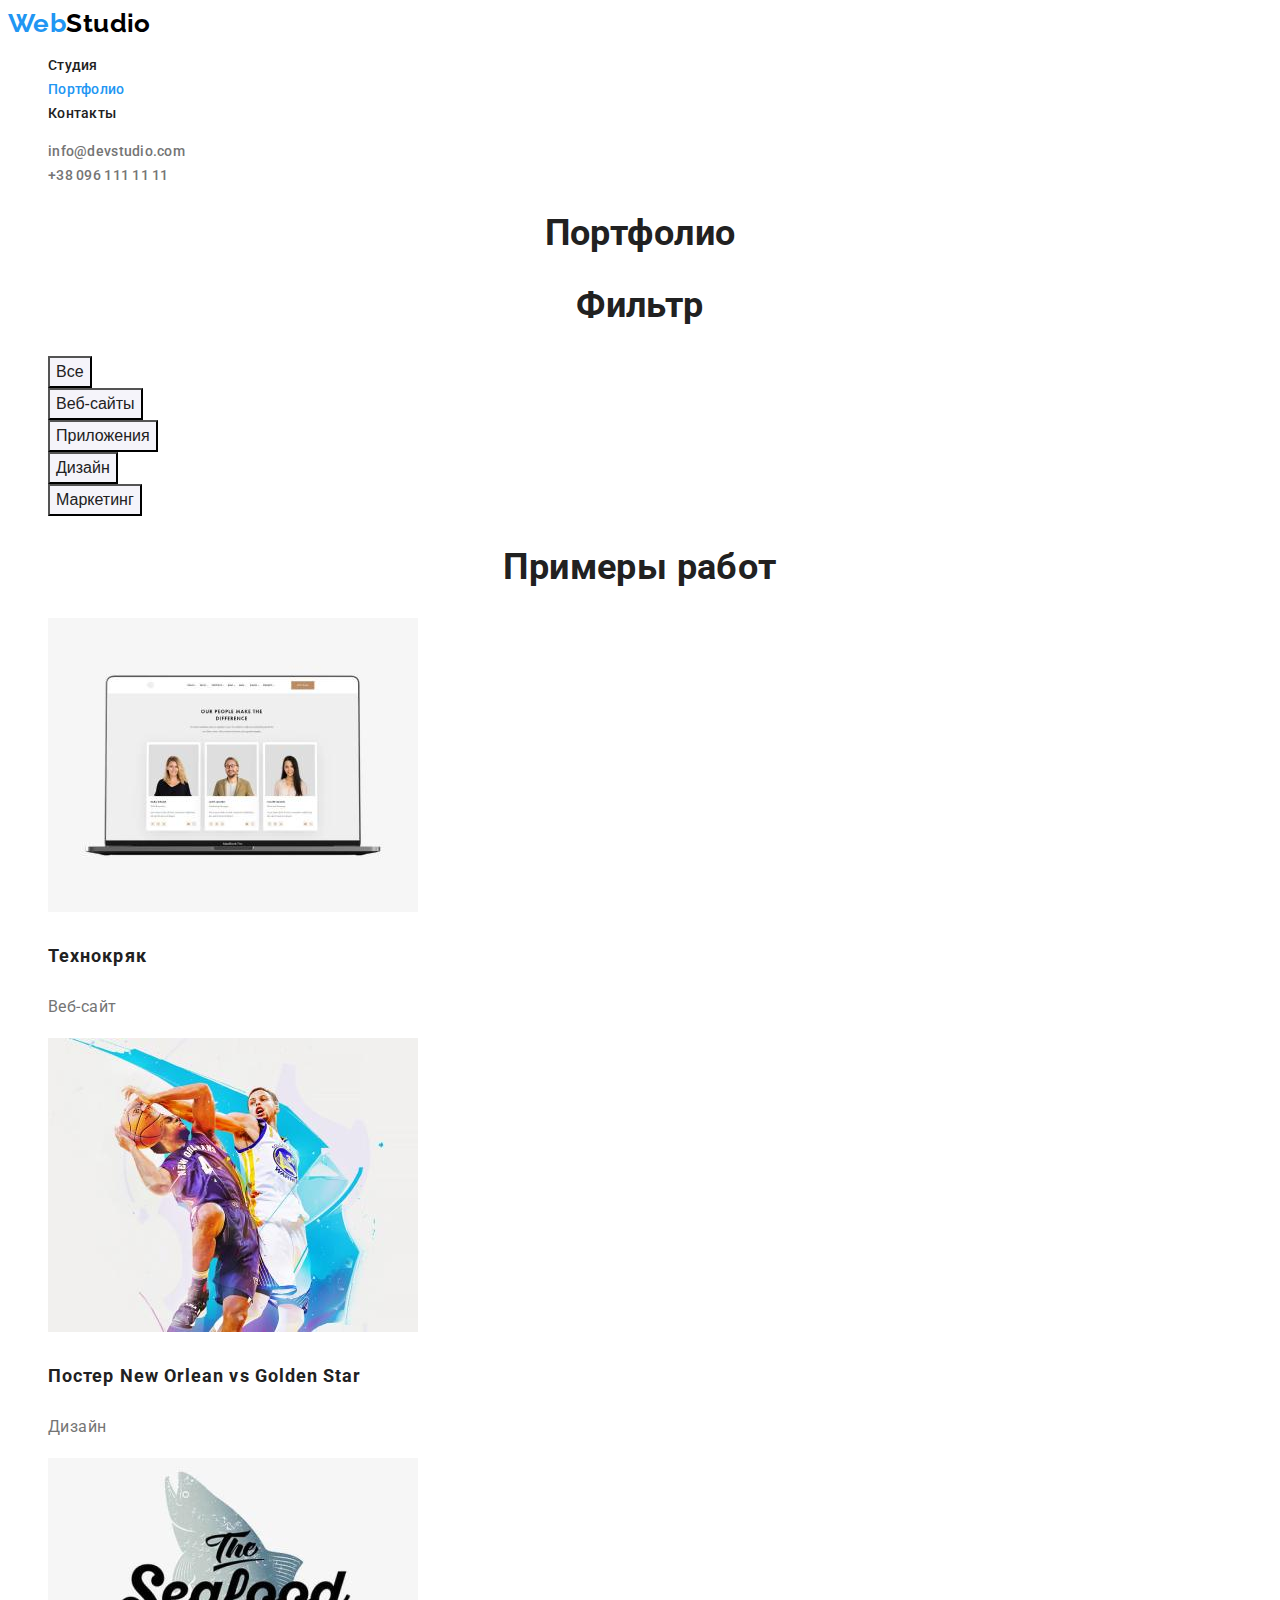
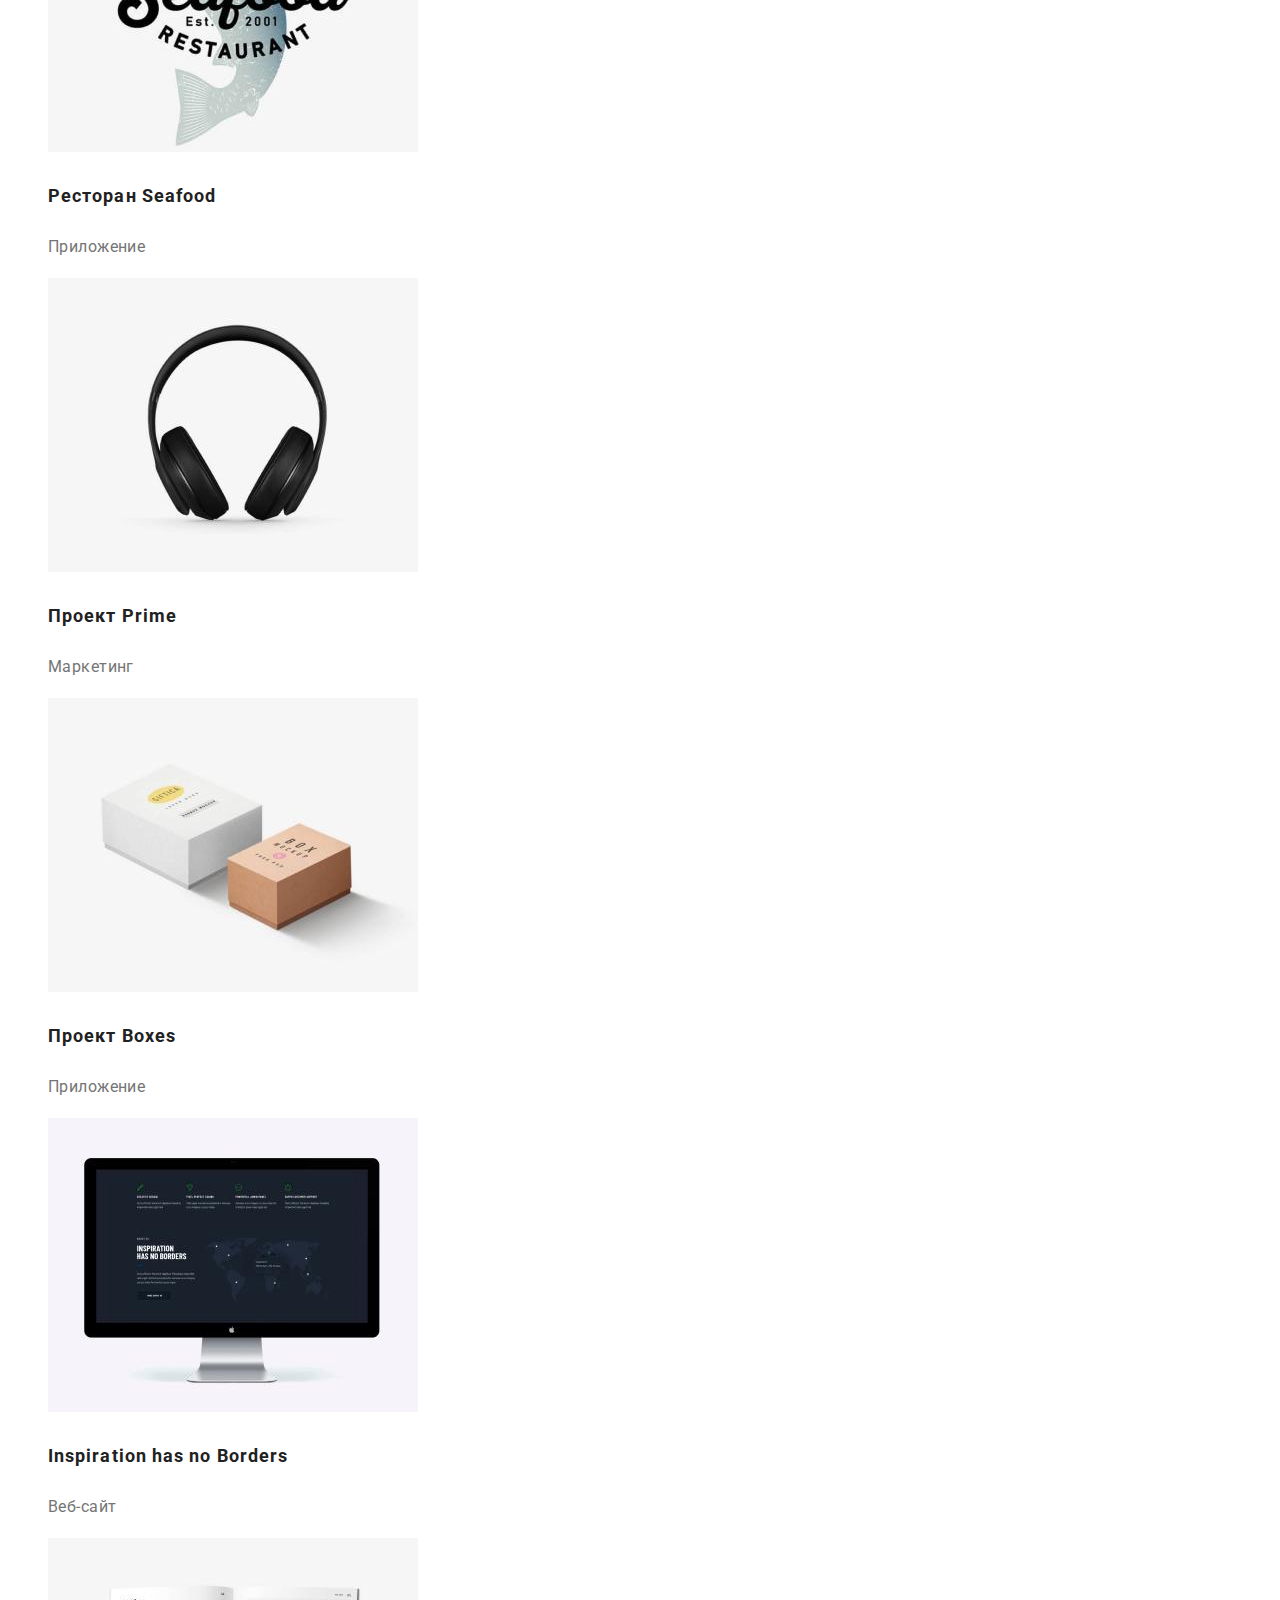
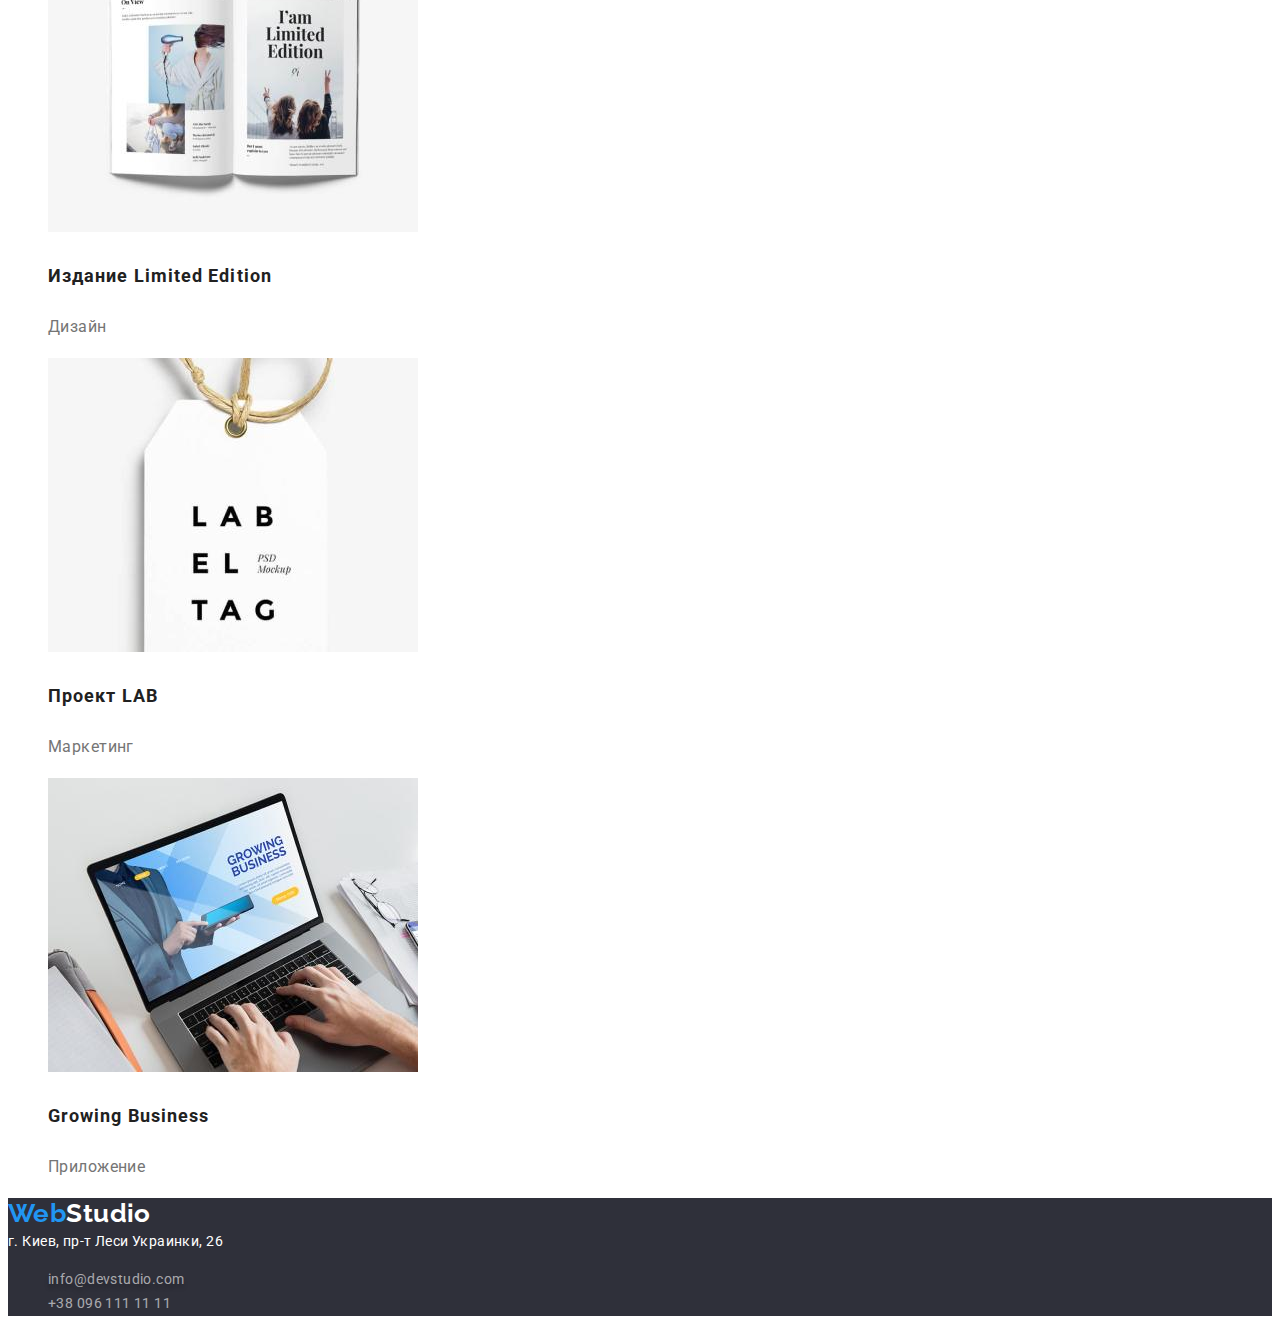
==== commit a193d10d: "Fix_27_04_2021" ====
--- a/portfolio.html
+++ b/portfolio.html
@@ -27,7 +27,7 @@
     </ul>
   </header>
   <main>
-    <h1>Портфолио</h1>
+    <h1 class="hide-banner">Портфолио</h1>
     <!--Filter-->
    <section class="section">
      <h2 class="section-title">Фильтр</h2>
@@ -50,22 +50,22 @@
         </li>
         <li>
           <img src="./images/design.jpg" alt="Постер" width="370" height="294">
-          <h3 class="title" lang="en">Постер New Orlean vs Golden Star</h3>
+          <h3 class="title">Постер <span lang="en">New Orlean vs Golden Star</span></h3>
           <p class="text"> Дизайн </p>
         </li>
         <li>
           <img src="./images/attachment.jpg" alt="Логотип приложения" width="370" height="294">
-          <h3 class="title" lang="en">Ресторан Seafood</h3>
+          <h3 class="title">Ресторан <span lang="en">Seafood</span></h3>
           <p class="text"> Приложение </p>
         </li>
         <li>
           <img src="./images/headphones.jpg" alt="Наушники" width="370" height="294">
-          <h3 class="title" lang="en">Проект Prime</h3>
+          <h3 class="title">Проект <span lang="en">Prime</span> </h3>
           <p class="text"> Маркетинг </p>
         </li>
         <li>
           <img src="./images/box.jpg" alt="Коробки" width="370" height="294">
-          <h3 class="title" lang="en">Проект Boxes</h3>
+          <h3 class="title">Проект <span lang="en">Boxes</span></h3>
           <p class="text"> Приложение </p>
         </li>
         <li>
@@ -75,12 +75,12 @@
         </li>
         <li>
           <img src="./images/book.jpg" alt="Книга" width="370" height="294">
-          <h3 class="title" lang="en">Издание Limited Edition</h3>
+          <h3 class="title" >Издание <span lang="en">Limited Edition</span></h3>
           <p class="text"> Дизайн </p>
         </li>
         <li>
           <img src="./images/sticker.jpg" alt="Стикер" width="370" height="294">
-          <h3 class="title" lang="en">Проект LAB</h3>
+          <h3 class="title">Проект <span lang="en">LAB</span></h3>
           <p class="text"> Маркетинг </p>
         </li>
         <li>
--- a/css/styles.css
+++ b/css/styles.css
@@ -104,7 +104,8 @@
   letter-spacing: 0.06em;
   text-transform: uppercase;
 }
-.section-title {
+.section-title,
+.hide-banner {
   color: var(--tiile-text-color);
   font-weight: 700;
   font-size: 36px;
